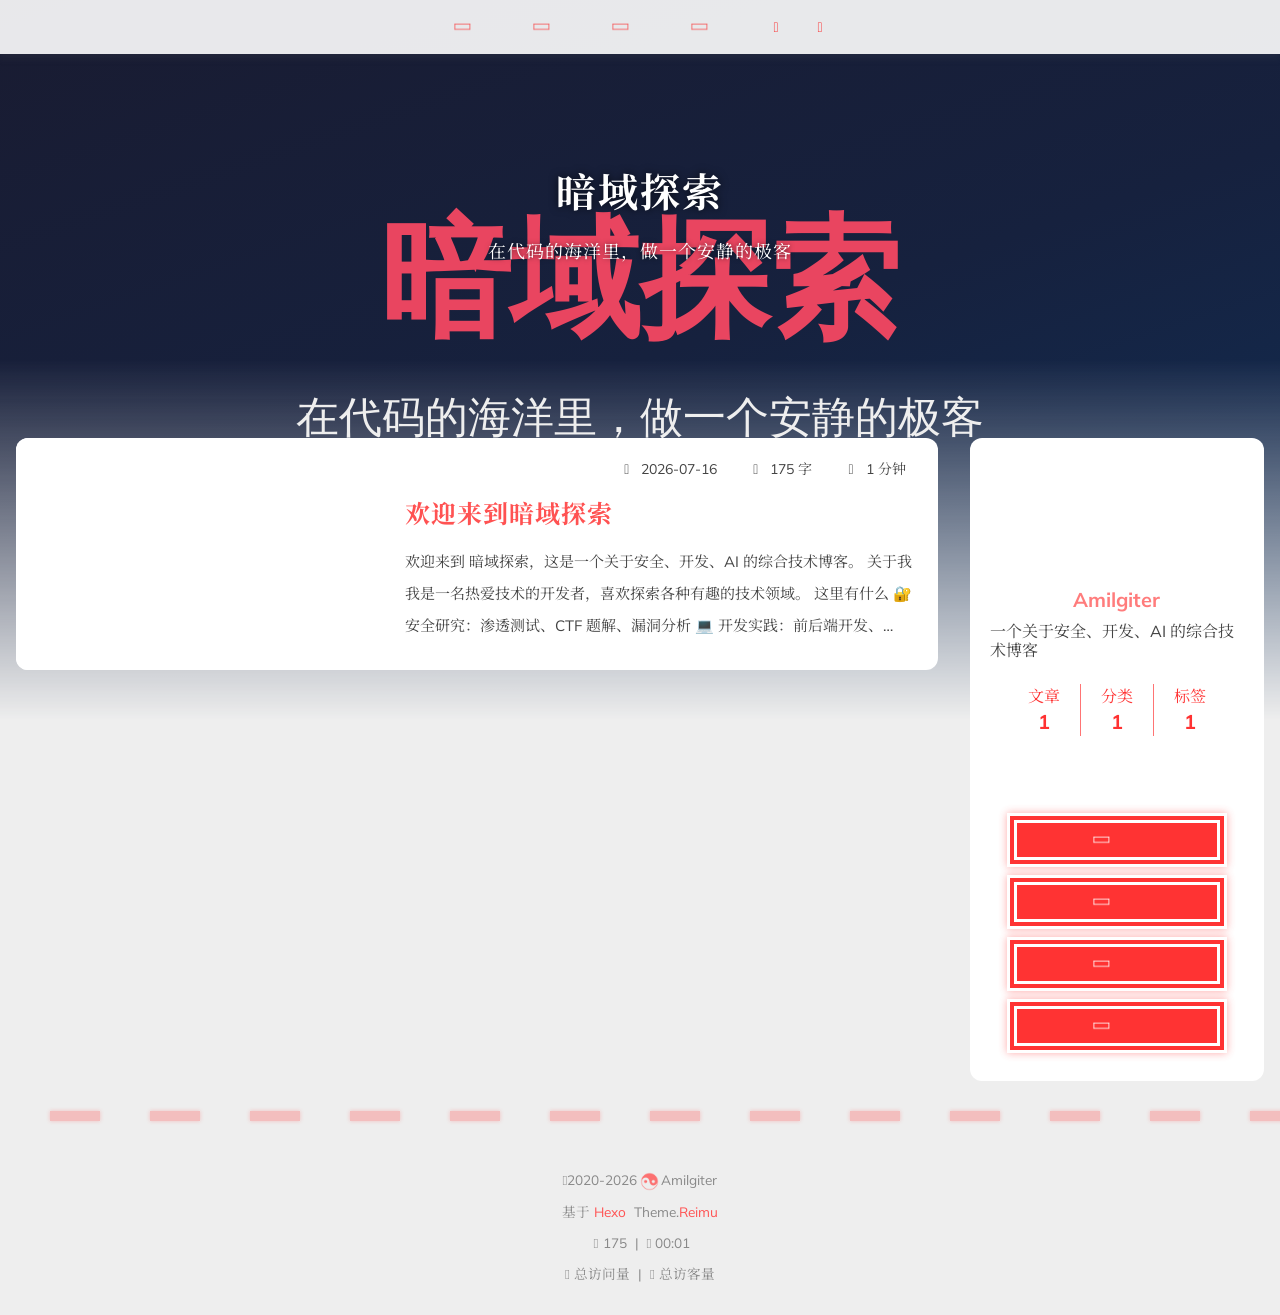
==== index.html @ 8506df56 "Site updated: 2026-07-16 13:42:02" ====
<!DOCTYPE html>
  <html lang="zh-CN"  
      data-theme-mode="auto"
  >
  <head>
  <meta charset="utf-8">
  
  
  
  <script>window.REIMU_CONFIG = {};window.REIMU_CONFIG.icon_font = '4552607_ex15nbittbh';window.REIMU_CONFIG.clipboard_tips = {"success":{"zh-CN":"复制成功 (*^▽^*)"},"fail":{"zh-CN":"复制失败 (ﾟ⊿ﾟ)ﾂ"},"copyright":{"enable":false,"count":50,"license_type":"by-nc-sa"}};window.REIMU_CONFIG.clipboard_tips.copyright.content = '本博客所有文章除特别声明外，均采用 BY-NC-SA 许可协议。转载请注明出处！';window.REIMU_CONFIG.code_block = {"expand":true};window.REIMU_CONFIG.base = 'https://amilgiter.github.io';window.REIMU_CONFIG.relative = '/';</script>
  <title>
    暗域探索
  </title>
  <meta name="viewport" content="width=device-width, initial-scale=1, shrink-to-fit=no">
    <link rel="preconnect" href="https://fonts.gstatic.com" crossorigin><link rel="preload" as="style" href="https://fonts.googleapis.com/css?family=Mulish:400,400italic,700,700italic|Noto Serif SC:400,400italic,700,700italic&display=swap"><link rel="stylesheet" href="https://fonts.googleapis.com/css?family=Mulish:400,400italic,700,700italic|Noto Serif SC:400,400italic,700,700italic&display=swap" media="print" onload="this.media='all'">
    <link rel="preload" href="//at.alicdn.com/t/c/font_4552607_ex15nbittbh.woff2" as="font" type="font/woff2" crossorigin="anonymous">
    
<link rel="stylesheet" href="/css/loader.css">

    <meta name="description" content="一个关于安全、开发、AI 的综合技术博客">
<meta property="og:type" content="website">
<meta property="og:title" content="暗域探索">
<meta property="og:url" content="https://amilgiter.github.io/index.html">
<meta property="og:site_name" content="暗域探索">
<meta property="og:description" content="一个关于安全、开发、AI 的综合技术博客">
<meta property="og:locale" content="zh_CN">
<meta property="og:image" content="https://amilgiter.github.io/images/banner.webp">
<meta property="article:author" content="Amilgiter">
<meta name="twitter:card" content="summary">
<meta name="twitter:image" content="https://amilgiter.github.io/images/banner.webp">
    <link rel="alternate" href="/atom.xml" title="暗域探索" type="application/atom+xml">
    <link rel="shortcut icon" href="/images/favicon.ico">
  
<link rel="stylesheet" href="/css/style.css">

  <link rel="preload" as="style" onload="this.onload=null;this.rel='stylesheet'" href="https://npm.webcache.cn/photoswipe@5.4.4/dist/photoswipe.css" integrity="sha384-IfxC36XL/toUyJ939C73PcgMuRzAZuIzZxE38drsmO5p6jD7ei+Zx/1oA/0l8ysE" crossorigin="anonymous">
    
<script src="https://npm.webcache.cn/pace-js@1.2.4/pace.min.js" integrity="sha384-k6YtvFUEIuEFBdrLKJ3YAUbBki333tj1CSUisai5Cswsg9wcLNaPzsTHDswp4Az8" crossorigin="anonymous"></script>

    
<link rel="stylesheet" href="https://npm.webcache.cn/@reimujs/aos@0.1.2/dist/aos.css" integrity="sha384-GMRP93c6Hkz9JVKGAuRR3nTS7M07RwPgTFenXiosjq2VbVgvdDNcz1g6Mkj8AONa" crossorigin="anonymous">

<meta name="generator" content="Hexo 7.3.0"></head>

  <body>
      <div id='loader'>
    <div class="loading-left-bg loading-bg"></div>
    <div class="loading-right-bg loading-bg"></div>
    <div class="spinner-box">
      <div class="loading-taichi rotate">
          <svg width="150" height="150" viewBox="0 0 1024 1024" class="icon" version="1.1" xmlns="https://www.w3.org/2000/svg" shape-rendering="geometricPrecision">
            <path d="M303.5 432A80 80 0 0 1 291.5 592A80 80 0 0 1 303.5 432z" fill="var(--red-1, #ff5252)" />
            <path d="M512 65A447 447 0 0 1 512 959L512 929A417 417 0 0 0 512 95A417 417 0 0 0 512 929L512 959A447 447 0 0 1 512 65z 
           M512 95A417 417 0 0 1 929 512A208.5 208.5 0 0 1 720.5 720.5L720.5 592A80 80 0 0 0 720.5 432A80 80 0 0 0 720.5 592L720.5 720.5A208.5 208.5 0 0 1 512 512A208.5 208.5 0 0 0 303.5 303.5A208.5 208.5 0 0 0 95 512A417 417 0 0 1 512 95z" fill="var(--red-1, #ff5252)" />
          </svg>
      </div>
      <div class="loading-word">少女祈祷中...</div>
    </div>
  </div>
  <script>
    var time = null;
    var loaderEl = document.getElementById('loader');
    var startLoading = () => {
      time = Date.now();
      loaderEl.classList.remove("loading");
    }
    var hideLoader = () => {
      document.body.style.overflow = 'auto';
      loader.classList.add('loading');
    };

    var endLoading = () => {
      if (!time) {
        hideLoader();
      } else {
        if (Date.now() - time > 500) {
          time = null;
          hideLoader();
        } else {
          setTimeout(endLoading, 500 - (Date.now() - time));
          time = null;
        }
      }
    }
    window.addEventListener('DOMContentLoaded', endLoading);
    loaderEl.addEventListener('click', endLoading);
  </script>
<div id="copy-tooltip"></div>
<div id="heatmap-tooltip"></div>


    <div id="container">
      <div id="wrap">
        <div id="header-nav">
  <nav id="main-nav" aria-label="Primary navigation">
        <a class="main-nav-link-wrap" href="/">
            <div class="main-nav-icon icon rotate">
                &#xe62b;
            </div>
          <span class="main-nav-link"></span>
        </a>
        <a class="main-nav-link-wrap" href="/">
            <div class="main-nav-icon icon rotate">
                &#xe62b;
            </div>
          <span class="main-nav-link"></span>
        </a>
        <a class="main-nav-link-wrap" href="/">
            <div class="main-nav-icon icon rotate">
                &#xe62b;
            </div>
          <span class="main-nav-link"></span>
        </a>
        <a class="main-nav-link-wrap" href="/">
            <div class="main-nav-icon icon rotate">
                &#xe62b;
            </div>
          <span class="main-nav-link"></span>
        </a>
    <a id="main-nav-toggle" class="nav-icon" aria-label="Toggle navigation" role="button"></a>
  </nav>
  <nav id="sub-nav" aria-label="Secondary navigation">
      <a id="nav-rss-link" class="nav-icon" href="/atom.xml" title="RSS 订阅" aria-label="RSS 订阅" target="_blank"></a>
  </nav>
</div>
<header id="header" aria-label="Site header">
      <picture>
      </picture>
        <img  fetchpriority="high" src="/images/banner.svg" alt="">
  <div id="header-outer">
    <div id="header-title">
          <span id="logo">
            <h1 data-aos="slide-up">暗域探索</h1>
          </span>
        <h2 id="subtitle-wrap" data-aos="slide-down">
              <span id="subtitle">在代码的海洋里，做一个安静的极客</span>
        </h2>
    </div>
  </div>
</header>

        <div id="content" aria-label="Page content"  class="sidebar-right" >
          <aside id="sidebar" aria-label="Sidebar">
  <div class="sidebar-wrapper-container ">
  <div class="sidebar-wrapper">
    <div class="sidebar-wrap" data-aos="fade-up">
        <div class="sidebar-author">
  <img data-src="/avatar/avatar.webp" data-sizes="auto" alt="Amilgiter" class="lazyload">
  <div class="sidebar-author-name">Amilgiter</div>
  <div class="sidebar-description">一个关于安全、开发、AI 的综合技术博客</div>
</div>
<div class="sidebar-state">
  <div class="sidebar-state-article">
    <div>文章</div>
    <div class="sidebar-state-number">1</div>
  </div>
  <div class="sidebar-state-category">
    <div>分类</div>
    <div class="sidebar-state-number">1</div>
  </div>
  <div class="sidebar-state-tag">
    <div>标签</div>
    <div class="sidebar-state-number">1</div>
  </div>
</div>
<div class="sidebar-social" >
    <div class="icon-0 sidebar-social-icon">
      <a href=fab fa-github,https://github.com/Amilgiter,GitHub itemprop="url" target="_blank" aria-label="0" rel="noopener nofollow noreferrer"></a>
    </div>
</div>
<div class="sidebar-menu">
      <div class="sidebar-menu-link-wrap">
        <a class="sidebar-menu-link-dummy" href="/" aria-label=""></a>
          <div class="sidebar-menu-icon icon rotate">
              &#xe62b;
          </div>
        <div class="sidebar-menu-link"></div>
      </div>
      <div class="sidebar-menu-link-wrap">
        <a class="sidebar-menu-link-dummy" href="/" aria-label=""></a>
          <div class="sidebar-menu-icon icon rotate">
              &#xe62b;
          </div>
        <div class="sidebar-menu-link"></div>
      </div>
      <div class="sidebar-menu-link-wrap">
        <a class="sidebar-menu-link-dummy" href="/" aria-label=""></a>
          <div class="sidebar-menu-icon icon rotate">
              &#xe62b;
          </div>
        <div class="sidebar-menu-link"></div>
      </div>
      <div class="sidebar-menu-link-wrap">
        <a class="sidebar-menu-link-dummy" href="/" aria-label=""></a>
          <div class="sidebar-menu-icon icon rotate">
              &#xe62b;
          </div>
        <div class="sidebar-menu-link"></div>
      </div>
</div>

    </div>
  </div>
  <div class="sidebar-widget">
  </div>
  </div>
</aside>

          <section id="main" aria-label="Main content">      <div class="post-wrapper">
  <div class="post-wrap left" data-aos="fade-up">
      <a class="post-link" href="/2026/07/16/hello-world/" aria-label="欢迎来到暗域探索" title="欢迎来到暗域探索"></a>
    <div class="post-cover left">
          <img data-src="/images/banner.svg" data-sizes="auto" alt="欢迎来到暗域探索" class="lazyload">
    </div>
    <div class="post-info">
      <div class="post-meta">
        <span><span class="icon-calendar"></span>2026-07-16</span>
        <span><span class="icon-pencil"></span>175 字</span>
        <span><span class="icon-clock"></span>1 分钟</span>
      </div>
      <h2 class="post-title">欢迎来到暗域探索</h2>
      <article class="post-article">
          欢迎来到 暗域探索，这是一个关于安全、开发、AI 的综合技术博客。
关于我我是一名热爱技术的开发者，喜欢探索各种有趣的技术领域。
这里有什么
🔐 安全研究：渗透测试、CTF 题解、漏洞分析
💻 开发实践：前后端开发、DevOps、工具分享
🤖 AI 探索：机器学习、深度学习、AI 应用
📝 学习笔记：各种技术的学习记录和总结

开始探索你可以从 归档 页面浏览所有文章，或者点击导航栏的各个分类查看感兴趣的内容。
感谢你的访问，希望这里的内容对你有所帮助！

      </article>
    </div>
  </div>
</div>

</section>
        </div>
        <footer id="footer" aria-label="Site footer">
  <div style="width: 100%; overflow: hidden">
    <div class="footer-line"></div>
  </div>
  <div id="footer-info">
    <div>
      <span class="icon-copyright"></span>
        2020-2026
        <span class="footer-info-sep rotate"></span>
      Amilgiter
    </div>
      <div>
        基于&nbsp;<a href="https://hexo.io/" rel="noopener nofollow noreferrer" target="_blank">Hexo</a>&nbsp;
        Theme.<a href="https://github.com/D-Sketon/hexo-theme-reimu" rel="noopener nofollow noreferrer" target="_blank">Reimu</a>
      </div>
      <div>
        <span class="icon-brush"></span>
        175
        &nbsp;|&nbsp;
        <span class="icon-coffee"></span>
        00:01
      </div>
      <div>
        <span class="icon-eye"></span>
        <span id="busuanzi_container_site_pv">总访问量&nbsp;<span id="busuanzi_value_site_pv"></span></span>
        &nbsp;|&nbsp;
        <span class="icon-user"></span>
        <span id="busuanzi_container_site_uv">总访客量&nbsp;<span id="busuanzi_value_site_uv"></span></span>
      </div>
  </div>
</footer>

          <div class="sidebar-top">
            <div class="sidebar-top-taichi rotate"></div>
            <div class="arrow-up"></div>
          </div>
        <div id="mask" class="hide"></div>
      </div>
      <nav id="mobile-nav" aria-label="Mobile navigation">
  <div class="sidebar-wrap">
      <div class="sidebar-author">
  <img data-src="/avatar/avatar.webp" data-sizes="auto" alt="Amilgiter" class="lazyload">
  <div class="sidebar-author-name">Amilgiter</div>
  <div class="sidebar-description">一个关于安全、开发、AI 的综合技术博客</div>
</div>
<div class="sidebar-state">
  <div class="sidebar-state-article">
    <div>文章</div>
    <div class="sidebar-state-number">1</div>
  </div>
  <div class="sidebar-state-category">
    <div>分类</div>
    <div class="sidebar-state-number">1</div>
  </div>
  <div class="sidebar-state-tag">
    <div>标签</div>
    <div class="sidebar-state-number">1</div>
  </div>
</div>
<div class="sidebar-social" >
    <div class="icon-0 sidebar-social-icon">
      <a href=fab fa-github,https://github.com/Amilgiter,GitHub itemprop="url" target="_blank" aria-label="0" rel="noopener nofollow noreferrer"></a>
    </div>
</div>
<div class="sidebar-menu">
      <div class="sidebar-menu-link-wrap">
        <a class="sidebar-menu-link-dummy" href="/" aria-label=""></a>
          <div class="sidebar-menu-icon icon rotate">
              &#xe62b;
          </div>
        <div class="sidebar-menu-link"></div>
      </div>
      <div class="sidebar-menu-link-wrap">
        <a class="sidebar-menu-link-dummy" href="/" aria-label=""></a>
          <div class="sidebar-menu-icon icon rotate">
              &#xe62b;
          </div>
        <div class="sidebar-menu-link"></div>
      </div>
      <div class="sidebar-menu-link-wrap">
        <a class="sidebar-menu-link-dummy" href="/" aria-label=""></a>
          <div class="sidebar-menu-icon icon rotate">
              &#xe62b;
          </div>
        <div class="sidebar-menu-link"></div>
      </div>
      <div class="sidebar-menu-link-wrap">
        <a class="sidebar-menu-link-dummy" href="/" aria-label=""></a>
          <div class="sidebar-menu-icon icon rotate">
              &#xe62b;
          </div>
        <div class="sidebar-menu-link"></div>
      </div>
</div>

  </div>
</nav>

    </div>
    
<script src="https://npm.webcache.cn/lazysizes@5.3.2/lazysizes.min.js" integrity="sha384-3gT&#x2F;vsepWkfz&#x2F;ff7PpWNUeMzeWoH3cDhm&#x2F;A8jM7ouoAK0&#x2F;fP&#x2F;9bcHHR5kHq2nf+e" crossorigin="anonymous"></script>


<script src="https://npm.webcache.cn/clipboard@2.0.11/dist/clipboard.min.js" integrity="sha384-J08i8An&#x2F;QeARD9ExYpvphB8BsyOj3Gh2TSh1aLINKO3L0cMSH2dN3E22zFoXEi0Q" crossorigin="anonymous"></script>




<script src="/js/script.js"></script>


  
<script src="/js/aos.js"></script>

  <script>
    var aosInit = () => {
      AOS.init({
        duration: 1000,
        easing: "ease",
        once: true,
        offset: 50,
      });
    };
    if (document.readyState === 'loading') {
      document.addEventListener('DOMContentLoaded', aosInit);
    } else {
      aosInit();
    }
  </script>


<script src="/js/pjax_script.js" data-pjax></script>




  <script>
    var setupFirework = () => {
      if (!false || !window.matchMedia('(max-width: 768px)').matches) {
        window.firework && window.firework(JSON.parse('{"excludeElements":["a","button"],"particles":[{"shape":"circle","move":["emit"],"easing":"easeOutExpo","colors":["var(--red-1)","var(--red-2)","var(--red-3)","var(--red-4)"],"number":20,"duration":[1200,1800],"shapeOptions":{"radius":[16,32],"alpha":[0.3,0.5]}},{"shape":"circle","move":["diffuse"],"easing":"easeOutExpo","colors":["var(--red-0)"],"number":1,"duration":[1200,1800],"shapeOptions":{"radius":20,"alpha":[0.2,0.5],"lineWidth":6}}]}'));
      }
    }
  </script>
  
<script src="https://npm.webcache.cn/mouse-firework@0.2.0/dist/index.umd.js" integrity="sha384-qi9WggRt19tv8Vc7pCHW3ulMNLwrn515zaLEWZjl1px07vz8+pUoWX8n1rgq282T" crossorigin="anonymous" onload="setupFirework()" defer></script>






<div id="lazy-script">
  <div>
  </div>
</div>


  <script>
    console.log(String.raw`%c 
 ______     ______     __     __    __     __  __    
/\  == \   /\  ___\   /\ \   /\ "-./  \   /\ \/\ \   
\ \  __<   \ \  __\   \ \ \  \ \ \-./\ \  \ \ \_\ \  
 \ \_\ \_\  \ \_____\  \ \_\  \ \_\ \ \_\  \ \_____\ 
  \/_/ /_/   \/_____/   \/_/   \/_/  \/_/   \/_____/ 
                                                  
`,'color: #ff5252;')
    console.log('%c Theme.Reimu v' + '1.12.5' + ' %c https://github.com/D-Sketon/hexo-theme-reimu ', 'color: white; background: #ff5252; padding:5px 0;', 'padding:4px;border:1px solid #ff5252;')
  </script>
  


  
<script src="https://npm.webcache.cn/busuanzi@2.3.0/bsz.pure.mini.js" integrity="sha384-0M75wtSkhjIInv4coYlaJU83+OypaRCIq2SukQVQX04eGTCBXJDuWAbJet56id+S" crossorigin="anonymous" async></script>


<script>
  if ('serviceWorker' in navigator) {
    navigator.serviceWorker.getRegistrations().then((registrations) => {
      for (let registration of registrations) {
        registration.unregister();
      }
    });
  }
</script>




  </body>
  </html>
---- css/loader.css ----
[data-theme='dark'] #loader .loading-bg {
  background-color: rgba(37,37,37,0.9);
}
[data-theme='dark'] #loader .spinner-box .loading-word {
  color: var(--red-1, #ff5252);
}
#loader .loading-bg {
  position: fixed;
  z-index: 1000;
  width: 50%;
  height: 100%;
  background-color: rgba(255,255,255,0.9);
  transition: 0.8s;
}
#loader .loading-right-bg {
  right: 0;
}
#loader .spinner-box {
  position: fixed;
  z-index: 1001;
  display: flex;
  justify-content: center;
  align-items: center;
  width: 100%;
  height: 100vh;
  opacity: 1;
  transition: 0.5s;
}
#loader .spinner-box .loading-taichi {
  opacity: 0.8;
}
#loader .spinner-box .rotate {
  animation: rotate-all 2s linear infinite;
}
#loader .spinner-box .loading-word {
  position: absolute;
  color: var(--red-1, #ff5252);
  top: calc(50% + 110px);
  left: 50%;
  transform: translate(-50%, -50%);
  font: 700 1.2rem  'Mulish','Noto Serif SC', '-apple-system','PingFang SC','Microsoft YaHei','sans-serif';
}
#loader.loading .loading-left-bg {
  transform: translate(-100%, 0);
}
#loader.loading .loading-right-bg {
  transform: translate(100%, 0);
}
#loader.loading .spinner-box {
  opacity: 0;
  visibility: hidden;
}
@keyframes rotate-all {
  100% {
    transform: rotate(360deg);
  }
}
---- css/style.css ----
:root {
  --red-0: #ff0000;
  --red-1: #ff5252;
  --red-2: #ff7c7c;
  --red-3: #ffafaf;
  --red-4: #ffd0d0;
  --red-5: #ffecec;
  --red-5-5: #fff3f3;
  --red-6: #fff7f7;
  --grey-9: #888;
  --grey-7: var(--color-default);
  --color-archive-year: #000;
  --color-default: #444;
  --color-border: var(--red-3);
  --color-link: var(--red-1);
  --color-background: #eee;
  --color-code-background: #f8f8f8;
  --color-header-background: rgba(255,255,255,0.9);
  --color-footer-background: #fff;
  --color-mobile-nav-background: #fff;
  --color-wrap: #fff;
  --color-sticky: #fff;
  --color-h2-border: #eee;
  --color-meta-shadow: var(--red-6);
  --color-hover-shadow: rgba(120,120,120,0.15);
  --color-h2-after: var(--red-1);
  --color-red-6-shadow: rgba(255, 78, 78, 0.6);
  --color-red-3-shadow: rgba(255, 78, 78, 0.3);
  --highlight-nav: #f5f5f5;
  --highlight-scrollbar: #d6d6d6;
  --highlight-background: #fdfdfd;
  --highlight-selection: #e9e9e988;
  --highlight-foreground: #24292e;
  --highlight-comment: #7d7d7d;
  --highlight-red: #d73a49;
  --highlight-orange: #e36209;
  --highlight-yellow: #cb911d;
  --highlight-green: #22863a;
  --highlight-aqua: #005cc5;
  --highlight-blue: #032f62;
  --highlight-purple: #6f42c1;
  --highlight-deletion: #b31d28;
  --highlight-deletion-bg: #ffeef0;
  --highlight-addition: #22863a;
  --highlight-addition-bg: #f0fff4;
  --cursor-default: url("../images/cursor/reimu-cursor-default.png"), auto;
  --cursor-pointer: url("../images/cursor/reimu-cursor-pointer.png"), pointer;
  --cursor-text: url("../images/cursor/reimu-cursor-text.png"), text;
  --footer-icon: url("../images/taichi.png");
  --sponsor-icon: url("../images/taichi.png");
  --top-icon: url("../images/taichi.png");
  --shadow-meta: 0 0 5px 2px var(--color-meta-shadow);
  --shadow-meta-hover: 0 0 6px 4px var(--color-meta-shadow);
  --shadow-card: 0 0 10px 2px var(--color-hover-shadow);
  --shadow-card-hover: 0 0 10px 4px var(--color-hover-shadow);
  --shadow-red-6-shadow: 0 0 8px var(--color-red-6-shadow);
}
[data-theme='dark']:root {
  --red-0: var(--red-1);
  --red-4: rgba(255, 208, 208, 0.5);
  --red-5: rgba(255,228,228,0.15);
  --red-5-5: rgba(255,236,236,0.05);
  --red-6: rgba(255, 243, 243, 0.2);
  --color-archive-year: #999;
  --color-default: #999;
  --color-border: var(--red-5);
  --color-background: #21252b;
  --color-code-background: rgba(232,232,232,0.1);
  --color-header-background: #222;
  --color-footer-background: #21252b;
  --color-mobile-nav-background: #21252b;
  --color-wrap: #272b30;
  --color-h2-border: #47474a;
  --color-meta-shadow: rgba(0,0,0,0.2);
  --color-hover-shadow: rgba(0,0,0,0.2);
  --highlight-nav: #222830;
  --highlight-scrollbar: #454d59;
  --highlight-background: #1e2027;
  --highlight-selection: #51515155;
  --highlight-foreground: #c9d1d9;
  --highlight-comment: #8b949e;
  --highlight-red: #ff7b72;
  --highlight-orange: #ffa657;
  --highlight-yellow: #ffcc66;
  --highlight-green: #7ee787;
  --highlight-aqua: #a5d6ff;
  --highlight-blue: #79c0ff;
  --highlight-purple: #d2a8ff;
  --highlight-deletion: #ffa198;
  --highlight-deletion-bg: #490202;
  --highlight-addition: #7ee787;
  --highlight-addition-bg: #04260f;
}
[data-theme='dark']:root img {
  filter: brightness(70%);
}
[data-theme='dark']:root .pswp__img {
  opacity: 1;
  filter: none;
  animation: none;
}
[data-theme='dark']:root img.lazyloaded {
  opacity: 1;
  animation: blur-darken 0.8s ease-in-out forwards;
}
body [data-aos='fade-up'] {
  transform: translate3d(0, 30px, 0);
}
body [data-aos='zoom-in'] {
  transform: scale(0.8);
}
[data-aos^=fade],
[data-aos^=zoom] {
  transition-property: all !important;
}
@keyframes blur {
  0% {
    filter: blur(10px);
  }
  to {
    filter: blur(0);
  }
}
@keyframes blur-darken {
  0% {
    filter: blur(10px) brightness(70%);
  }
  to {
    filter: blur(0) brightness(70%);
  }
}
@keyframes fade-in-blur {
  0% {
    opacity: 0;
    filter: blur(10px);
  }
  100% {
    opacity: 1;
    filter: blur(0);
  }
}
@keyframes rotate-all {
  100% {
    transform: rotate(360deg);
  }
}
@keyframes transform-all {
  100% {
    transform: translateX(-100px);
  }
}
.article-entry h1 {
  font-size: 2.25em;
}
.article-entry h2 {
  font-size: 1.75em;
  position: relative;
}
.article-entry h2:before {
  content: '';
  position: absolute;
  width: 100%;
  border-bottom: 1px solid var(--color-h2-border);
  bottom: -15px;
  box-sizing: unset;
  transition: 1s;
}
.article-entry h2:after {
  content: '';
  position: absolute;
  background: var(--color-h2-after);
  width: 1em;
  height: 7px;
  bottom: -18px;
  left: 0;
  border-radius: 8px;
  box-shadow: var(--shadow-red-6-shadow);
  transition: 0.3s;
}
.article-entry h2:hover:after {
  width: 3em;
}
.article-entry h3 {
  font-size: 1.5em;
}
.article-entry h4 {
  font-size: 1.25em;
}
.article-entry h5 {
  font-size: 1em;
}
.article-entry h6 {
  font-size: 1em;
  color: var(--grey-9);
}
.article-entry hr {
  margin: 12px 0;
  opacity: 0.3;
  height: 4px;
  background-image: linear-gradient(to right, var(--red-0) 50%, transparent 0%);
  background-size: 50px 4px;
  background-repeat: repeat-x;
  border: none;
  filter: drop-shadow(0px 0px 2px var(--red-1));
  transition: opacity 0.3s, color 0.3s;
}
.article-entry hr:hover {
  opacity: 0.5;
}
.article-entry strong {
  font-weight: bold;
}
.article-entry em,
.article-entry cite {
  font-style: italic;
}
.article-entry sup,
.article-entry sub {
  font-size: 0.75em;
  line-height: 0;
  position: relative;
  vertical-align: baseline;
}
.article-entry sup {
  top: -0.5em;
}
.article-entry sub {
  bottom: -0.2em;
}
.article-entry small {
  font-size: 0.85em;
}
.article-entry acronym,
.article-entry abbr {
  text-decoration: none;
  border-bottom: 1px dotted;
}
.article-entry ul,
.article-entry ol,
.article-entry dl {
  margin: 0 20px;
  line-height: 1.67;
}
.article-entry ul ul,
.article-entry ol ul,
.article-entry ul ol,
.article-entry ol ol {
  margin-top: 0;
  margin-bottom: 0;
}
.article-entry ul {
  list-style: disc;
}
.article-entry ol {
  list-style: decimal;
}
.article-entry dt {
  font-weight: bold;
}
@font-face {
  font-family: 'iconfont';
  src: url("//at.alicdn.com/t/c/font_4552607_ex15nbittbh.woff2") format('woff2');
  font-display: swap;
}
.archives-tag-list-link:before {
  font-family: 'iconfont';
  content: '\e622';
}
.archives-category-list-link:before {
  font-family: 'iconfont';
  content: '\e604';
}
.article-date-link:before {
  font-family: 'iconfont';
  content: '\e606';
}
.article-category-link:before {
  font-family: 'iconfont';
  content: '\e604';
}
.article-tag-list-link:before {
  font-family: 'iconfont';
  content: '\e622';
}
.article-comment-link:before {
  font-family: 'iconfont';
  content: '\e608';
}
.icon-copyright:before {
  font-family: 'iconfont';
  content: '\e60a';
}
.icon-brush:before {
  font-family: 'iconfont';
  content: '\e618';
}
.icon-coffee:before {
  font-family: 'iconfont';
  content: '\e607';
}
.icon-eye:before {
  font-family: 'iconfont';
  content: '\e60f';
}
.icon-user:before {
  font-family: 'iconfont';
  content: '\e628';
}
#main-nav-toggle:before {
  font-family: 'iconfont';
  content: '\e62f';
}
#nav-rss-link:before {
  font-family: 'iconfont';
  content: '\e61f';
}
#nav-search-btn:before {
  font-family: 'iconfont';
  content: '\e631';
}
#nav-sun-btn:before {
  font-family: 'iconfont';
  content: '\e621';
}
#nav-moon-btn:before {
  font-family: 'iconfont';
  content: '\e617';
}
#nav-circle-half-stroke-btn:before {
  font-family: 'iconfont';
  content: '\e641';
}
#nav-language-btn:before {
  font-family: 'iconfont';
  content: '\e642';
}
.icon-copy:before {
  font-family: 'iconfont';
  content: '\e60c';
}
.icon-chevron-down:before {
  font-family: 'iconfont';
  content: '\e609';
}
.icon-check:before {
  font-family: 'iconfont';
  content: '\e636';
}
.icon-times:before {
  font-family: 'iconfont';
  content: '\e637';
}
.icon-calendar:before {
  font-family: 'iconfont';
  content: '\e605';
}
.icon-calendar-plus:before {
  font-family: 'iconfont';
  content: '\e648';
}
.icon-pencil:before {
  font-family: 'iconfont';
  content: '\e61b';
}
.icon-clock:before {
  font-family: 'iconfont';
  content: '\e613';
}
.post-sticky:before {
  font-family: 'iconfont';
  content: '\e627';
}
.popup-btn-close:before {
  font-family: 'iconfont';
  content: '\e626';
}
.reimu-search-input-icon:before {
  font-family: 'iconfont';
  content: '\e631';
}
.ais-pagination--item__previous a:before {
  font-family: 'iconfont';
  content: '\e601';
}
.ais-pagination--item__next a:before {
  font-family: 'iconfont';
  content: '\e630';
}
.icon-github:before {
  content: '\e619';
}
.sidebar-toc-btn:before {
  font-family: 'iconfont';
  content: '\e633';
}
.sidebar-common-btn:before {
  font-family: 'iconfont';
  content: '\e632';
}
.sidebar-top .arrow-up:before {
  font-family: 'iconfont';
  content: '\e634';
}
.icon-link:before {
  font-family: 'iconfont';
  content: '\e639';
}
.icon-globe:before {
  font-family: 'iconfont';
  content: '\e638';
}
.icon-creative-commons:before {
  font-family: 'iconfont';
  content: '\e63a';
}
.icon-taichi:before {
  font-family: 'iconfont';
  content: '\e62b';
}
.icon-image:before {
  font-family: 'iconfont';
  content: '\e63f';
}
.icon {
  font-family: 'iconfont';
}
html,
body,
div,
span,
applet,
object,
iframe,
h1,
h2,
h3,
h4,
h5,
h6,
p,
blockquote,
pre,
a,
abbr,
acronym,
address,
big,
cite,
code,
del,
dfn,
em,
img,
ins,
kbd,
q,
s,
samp,
small,
strike,
strong,
sub,
sup,
tt,
var,
dl,
dt,
dd,
ol,
ul,
li,
fieldset,
form,
label,
legend,
table,
caption,
tbody,
tfoot,
thead,
tr,
th,
td {
  margin: 0;
  padding: 0;
  border: 0;
  outline: 0;
  font-weight: inherit;
  font-style: inherit;
  font-family: inherit;
  font-size: 100%;
  vertical-align: baseline;
}
body {
  line-height: 1;
  color: #000;
  background: #fff;
}
ol,
ul {
  list-style: none;
}
table {
  border-collapse: separate;
  border-spacing: 0;
  vertical-align: middle;
}
caption,
th,
td {
  text-align: left;
  font-weight: normal;
  vertical-align: middle;
}
a img {
  border: none;
}
h1,
h2,
h3,
h4,
h5,
h6 {
  font-weight: 700;
}
input,
button {
  margin: 0;
  padding: 0;
}
input::-moz-focus-inner,
button::-moz-focus-inner {
  border: 0;
  padding: 0;
}
html,
body,
#container {
  height: 100%;
  scroll-behavior: smooth;
  cursor: var(--cursor-default);
}
body {
  width: 100%;
  background: var(--color-background);
  -webkit-text-size-adjust: 100%;
  -webkit-font-smoothing: antialiased;
  text-size-adjust: 100%;
  font-family: 'Mulish','Noto Serif SC', '-apple-system','PingFang SC','Microsoft YaHei','sans-serif';
  transition: background 1s;
  text-autospace: normal;
  color: var(--color-default);
}
body ::selection {
  background: var(--red-1);
  color: #fff;
}
a,
button {
  cursor: var(--cursor-pointer) !important;
}
.site-search input {
  cursor: var(--cursor-text) !important;
}
#main span:not(button span),
#main p:not(button p),
#main code,
#main kbd,
#main input,
#main textarea {
  cursor: var(--cursor-text) !important;
}
#main nav span {
  cursor: var(--cursor-default) !important;
}
#container {
  position: relative;
}
.mobile-nav-on {
  overflow: hidden !important;
}
#wrap {
  position: absolute;
  z-index: 1;
  top: 0;
  left: 0;
  height: 100%;
  width: 100%;
  transition: 1s;
  background: var(--color-background);
}
#main {
  flex: 1;
  padding: 0 20px;
  max-width: 100%;
  box-sizing: border-box;
}
@media screen and (max-width: 959px) {
  #main {
    min-width: 100%;
  }
}
@media screen and (max-width: 767px) {
  #main {
    padding: 0 16px;
  }
}
#content {
  position: relative;
  display: flex;
  padding-top: 8px;
  align-items: stretch;
  max-width: 1350px;
  margin: 0 auto;
  overflow: visible;
}
@media screen and (min-width: 960px) {
  .sidebar-left #main,
  .sidebar-right #main {
    padding: 0;
    width: 73%;
    max-width: calc(100% - 268px - 64px);
    margin: 0 16px;
  }
}
#content.sidebar-right {
  flex-direction: row-reverse;
}
#mask {
  z-index: 1000;
  position: fixed;
  top: 0;
  left: 0;
  width: 100%;
  height: 100%;
  background: rgba(0,0,0,0.3);
  backdrop-filter: blur(3px);
  -webkit-backdrop-filter: blur(3px);
  opacity: 1;
  transition: 0.3s;
}
#mask.hide {
  opacity: 0;
  visibility: hidden;
}
#header {
  min-height: 400px;
  height: 35vh;
  position: relative;
}
#header img {
  position: absolute;
  top: 0;
  left: 0;
  width: 100%;
  height: 180%;
  z-index: -2;
  user-select: none;
  display: block;
  object-fit: cover;
  transition: 0.3s;
  -webkit-mask: linear-gradient(to top, transparent, #fff 50%);
  mask: linear-gradient(to top, transparent, #fff 50%);
}
@media screen and (max-width: 959px) {
  #header img {
    height: 120%;
  }
}
@media screen and (max-width: 767px) {
  #header img {
    height: 100%;
  }
}
#header-outer {
  height: 100%;
  position: relative;
  max-width: 100%;
}
[data-theme='dark'] #header-nav:hover {
  background: var(--color-header-background);
}
#header-nav {
  position: fixed;
  top: 0;
  left: 0;
  right: 0;
  display: flex;
  justify-content: center;
  background: var(--color-header-background);
  box-shadow: var(--shadow-card);
  transition: background 1s, top 0.3s;
  z-index: 200;
}
#header-nav:hover {
  background: rgba(255,255,255,0.95);
}
#header-nav.header-nav-hidden {
  top: -80px;
}
#header-title {
  font-weight: 700;
  text-align: center;
  position: absolute;
  top: 50%;
  margin: -20px 2.5% 0;
  width: 95%;
  opacity: 0;
  filter: blur(8px);
  will-change: transform, opacity, filter;
  animation: fade-in-blur 800ms ease-out 200ms forwards;
}
#logo,
#subtitle {
  text-decoration: none;
  color: #fff;
}
#logo {
  font-size: 40px;
  font-weight: 700;
  letter-spacing: 2px;
  display: inline-block;
  transform: translateY(-20%);
  text-shadow: 0 0 0.5rem rgba(0,0,0,0.7);
}
@media screen and (max-width: 959px) {
  #logo {
    font-size: 36px;
  }
}
@media screen and (min-width: 480px) and (max-width: 767px) {
  #logo {
    font-size: 30px;
  }
}
@media screen and (max-width: 479px) {
  #logo {
    font-size: 30px;
  }
}
#subtitle {
  font-size: 18px;
  font-weight: 400;
  letter-spacing: 1px;
  text-shadow: 0 0 5px rgba(0,0,0,0.7);
  width: 70%;
  margin: 0 auto;
  display: block;
  line-height: 1.5;
}
@media screen and (max-width: 959px) {
  #subtitle {
    font-size: 16px;
  }
}
@media screen and (min-width: 480px) and (max-width: 767px) {
  #subtitle {
    font-size: 14px;
  }
}
@media screen and (max-width: 479px) {
  #subtitle {
    font-size: 13px;
  }
}
#subtitle-wrap {
  margin-top: 18px;
}
#main-nav {
  display: flex;
  align-items: center;
}
.nav-icon,
.main-nav-link-wrap,
.main-nav-link,
.main-nav-icon {
  color: var(--red-0);
  opacity: 0.8;
  text-decoration: none;
  transition: 0.2s;
  padding: 20px 15px;
}
.nav-icon {
  text-align: center;
  font-size: 14px;
  width: 14px;
  height: 14px;
  will-change: transform;
}
.nav-icon:hover {
  opacity: 1;
  transform: scale(1.1);
}
[data-theme='dark'] .main-nav-link,
[data-theme='dark'] .nav-icon,
[data-theme='dark'] .main-nav-link-wrap {
  color: var(--red-2);
}
.main-nav-link-wrap {
  padding: 0 15px;
  display: flex;
  transition: 0.3s;
}
.main-nav-link-wrap:hover {
  opacity: 1;
}
@media screen and (max-width: 959px) {
  .main-nav-link-wrap {
    padding: 0 10px;
  }
}
@media screen and (max-width: 767px) {
  .main-nav-link-wrap {
    display: none;
  }
}
.main-nav-link-wrap:hover .main-nav-icon:before {
  transform: rotate(90deg) scale(1.1);
}
.main-nav-link-wrap:hover .main-nav-icon {
  transform: scale(1.1);
}
.main-nav-link-wrap:hover .main-nav-icon.rotate {
  transform: rotate(90deg) scale(1.1);
}
.main-nav-link {
  letter-spacing: 1px;
  font-weight: 700;
  opacity: 0.7;
}
.main-nav-icon {
  cursor: var(--cursor-pointer) !important;
  padding: 15px 5px;
  display: flex;
  align-items: center;
  font-size: 24px;
  font-weight: 400;
  transition: transform 0.3s, color 0.3s;
  will-change: transform;
}
.main-nav-icon.rotate {
  transform: rotate(90deg);
}
.main-nav-icon:before {
  font-size: 24px;
  font-weight: 400;
  transform: rotate(90deg);
  transition: transform 0.3s, color 0.3s;
  will-change: transform;
}
#main-nav-toggle {
  display: none;
}
@media screen and (max-width: 767px) {
  #main-nav-toggle {
    display: block;
  }
}
#sub-nav,
#i18n-nav {
  display: flex;
  align-items: center;
}
#nav-sun-btn:before,
#nav-moon-btn:before,
#nav-circle-half-stroke-btn:before {
  font-weight: 700;
}
#i18n-nav {
  margin-left: 8px;
}
.custom-dropdown {
  position: relative;
}
.select-selected {
  padding: 14px;
  color: var(--red-2);
  cursor: var(--cursor-pointer) !important;
  font-size: 14px;
  display: flex;
  align-items: center;
  justify-content: space-between;
}
.select-items {
  position: absolute;
  top: 100%;
  left: 0;
  right: 0;
  border-radius: 8px;
  background-color: var(--color-wrap);
  margin-top: 4px;
  interpolate-size: allow-keywords;
  height: 0;
  overflow: hidden;
  transition: height 0.3s ease, opacity 0.3s ease, transform 0.3s ease;
  opacity: 0;
  transform: translateY(-10px);
  pointer-events: none;
  z-index: 1;
  font-size: 14px;
  box-shadow: var(--shadow-card);
}
.select-items li {
  list-style: none;
  padding: 10px;
  cursor: var(--cursor-pointer) !important;
  color: var(--red-2);
  transition: 1s;
}
.select-items li:hover {
  color: #fff;
  background: var(--red-1);
}
.select-items.show {
  height: auto;
  opacity: 1;
  transform: translateY(0);
  pointer-events: auto;
}
.select-items li.selected {
  background: var(--red-1);
  color: #fff;
}
.hr-line {
  margin: 12px 36px;
  opacity: 0.3;
  height: 4px;
  background-image: linear-gradient(to right, var(--red-0) 50%, transparent 0%);
  background-size: 50px 4px;
  background-repeat: repeat-x;
  filter: drop-shadow(0px 0px 2px var(--red-1));
  transition: opacity 0.3s, color 0.3s;
}
.hr-line:hover {
  opacity: 0.5;
}
@media screen and (max-width: 767px) {
  .hr-line {
    margin: 12px 16px;
  }
}
.article-inner {
  background: var(--color-wrap);
  border-radius: 12px;
  display: flow-root;
  transition: 0.3s;
}
.article-meta {
  display: flex;
  flex-direction: column;
  padding: 20px 36px 0;
}
@media screen and (max-width: 767px) {
  .article-meta {
    padding: 20px 16px 0;
  }
}
.article-summary {
  margin: 0 0 20px 0 !important;
}
.article-date {
  display: flex;
}
.article-date-link {
  font-size: 14px;
  color: var(--red-1);
  background: var(--red-5);
  border-radius: 8px;
  padding: 10px 20px;
  margin: 0 12px 16px 0;
  box-shadow: var(--shadow-meta);
  transition: 0.3s;
}
.article-date-link:before {
  margin-right: 8px;
}
.article-entry {
  overflow: hidden;
  color: var(--color-default);
  padding: 0 36px;
}
.article-entry:before,
.article-entry:after {
  content: "";
  display: table;
}
.article-entry:after {
  clear: both;
}
@media screen and (max-width: 767px) {
  .article-entry {
    padding: 0 16px;
  }
}
.article-entry p,
.article-entry table {
  line-height: 1.67;
  margin: 16px 0;
}
.article-entry .paragraph-anchor {
  opacity: 0;
  text-decoration: none !important;
  transition: 0.3s;
}
.article-entry p:hover > .paragraph-anchor,
.article-entry li:hover > .paragraph-anchor,
.article-entry dd:hover > .paragraph-anchor,
.article-entry dt:hover > .paragraph-anchor,
.article-entry td:hover > .paragraph-anchor,
.article-entry th:hover > .paragraph-anchor,
.article-entry blockquote:hover > .paragraph-anchor,
.article-entry details:hover > .paragraph-anchor,
.article-entry figure:hover > .paragraph-anchor,
.article-entry figcaption:hover > .paragraph-anchor {
  opacity: 0.4;
}
.article-entry h1,
.article-entry h2,
.article-entry h3,
.article-entry h4,
.article-entry h5,
.article-entry h6 {
  font-weight: bold;
  line-height: 1.2em;
  margin: 1.2em 0 0.75em;
  word-wrap: break-word;
}
.article-entry h1 a:first-of-type,
.article-entry h2 a:first-of-type,
.article-entry h3 a:first-of-type,
.article-entry h4 a:first-of-type,
.article-entry h5 a:first-of-type,
.article-entry h6 a:first-of-type {
  font-family: 'iconfont';
  opacity: 0.5;
  margin-right: 4px;
  transition: 0.3s;
}
.article-entry h1 a:first-of-type:hover,
.article-entry h2 a:first-of-type:hover,
.article-entry h3 a:first-of-type:hover,
.article-entry h4 a:first-of-type:hover,
.article-entry h5 a:first-of-type:hover,
.article-entry h6 a:first-of-type:hover {
  opacity: 0.8;
  text-decoration: none !important;
}
.article-entry h2 {
  margin-bottom: 40px;
}
.article-entry a {
  color: var(--color-link);
  text-decoration: none;
  word-break: break-word;
}
.article-entry a:hover {
  text-decoration: underline;
}
.article-entry a:not(:has(code),
.article-entry h1 a,
.article-entry h2 a,
.article-entry h3 a,
.article-entry h4 a,
.article-entry h5 a,
.article-entry h6 a,
.article-entry .post-link-card a,
.article-entry .friend-item-wrap a,
.article-entry a.article-gallery-item,
.article-entry .nav-tabs a)::after {
  font-family: 'iconfont';
  content: '\e639';
  font-size: 0.5em;
  margin: 0 0.5em;
  vertical-align: middle;
  font-style: normal;
}
.article-entry a:not(h1 a,
.article-entry h2 a,
.article-entry h3 a,
.article-entry h4 a,
.article-entry h5 a,
.article-entry h6 a) code::after {
  font-family: 'iconfont';
  content: '\e639';
  font-size: 0.5em;
  margin: 0 0.5em;
  vertical-align: middle;
  font-style: normal;
}
.article-entry li {
  margin: 4px 0;
}
.article-entry li:hover::marker {
  transition: color 0.2s;
  color: var(--red-1);
}
.article-entry img {
  opacity: 0;
  transition: 0.3s;
}
.article-entry img,
.article-entry video {
  max-width: 100%;
  height: auto;
  display: block;
  margin: auto;
  border-radius: 12px;
}
.article-entry img.lazyloaded {
  opacity: 1;
  animation: blur 0.8s ease-in-out forwards;
}
.article-entry iframe {
  border: none;
  border-radius: 12px;
}
.article-entry table {
  width: 100%;
  border-collapse: collapse;
  border-spacing: 0;
}
.article-entry div.table-wrapper {
  overflow-x: auto;
  width: 100%;
}
.article-entry div.table-wrapper table {
  width: max-content;
  min-width: 100%;
}
.article-entry div.table-wrapper::-webkit-scrollbar {
  width: 8px;
  height: 8px;
}
.article-entry th {
  font-weight: bold;
  border-bottom: 3px solid var(--color-border);
  padding-bottom: 8px;
}
.article-entry td {
  border-bottom: 1px solid var(--color-border);
  padding: 8px 0;
}
.article-entry blockquote {
  background: var(--red-5-5);
  border-left: 6px var(--red-4) solid;
  margin: 28px 0;
  border-radius: 12px;
  transition: 0.3s;
  display: flow-root;
  padding: 0 12px;
  box-shadow: var(--shadow-meta);
}
.article-entry blockquote:hover {
  box-shadow: var(--shadow-meta-hover);
}
.article-entry blockquote footer {
  font-size: 14px;
  margin: 24px 0;
}
.article-entry blockquote footer cite:before {
  content: '—';
  padding: 0 8px;
}
.article-entry details {
  padding: 16px 12px;
  border-radius: 12px;
  background-color: var(--red-5-5);
  box-shadow: var(--shadow-meta);
  transition: 0.3s;
}
.article-entry details:hover {
  box-shadow: var(--shadow-meta-hover);
}
.article-entry summary {
  font-size: 1.1em;
  font-weight: bold;
  cursor: var(--cursor-pointer) !important;
  padding: 8px;
  border: none;
  border-radius: 8px;
  transition: 0.3s;
}
.article-entry summary:hover {
  background-color: var(--red-5);
}
.article-entry details[open] summary {
  background-color: var(--red-5);
}
.article-entry details[open] summary:hover {
  background-color: var(--red-5);
}
.article-entry details .detail-content {
  margin: 20px 0 0;
  padding: 12px;
  background-color: var(--color-footer-background);
  border-radius: 8px;
  transition: 0.3s;
}
.article-entry .pullquote {
  text-align: left;
  width: 50%;
  box-sizing: border-box;
  margin: 0;
}
.article-entry .pullquote.left {
  margin-left: 8px;
  margin-right: 16px;
}
.article-entry .pullquote.right {
  margin-right: 8px;
  margin-left: 16px;
}
.article-entry .video-container {
  position: relative;
  padding-top: 56.25%;
  height: 0;
  overflow: hidden;
}
.article-entry .video-container iframe,
.article-entry .video-container object,
.article-entry .video-container embed {
  position: absolute;
  top: 0;
  left: 0;
  width: 100%;
  height: 100%;
  margin-top: 0;
}
.article-entry p,
.article-entry ul,
.article-entry dl {
  word-wrap: break-word;
}
.article-more-link a {
  display: inline-block;
  line-height: 1;
  padding: 10px 20px;
  border-radius: 8px;
  background: var(--red-5);
  color: var(--red-1);
  text-decoration: none;
  box-shadow: var(--shadow-meta);
  transition: 0.3s;
}
.article-more-link a:after {
  margin-right: 0 !important;
}
.article-more-link a:hover {
  background: var(--color-link);
  color: #fff;
  text-decoration: none;
}
.article-footer {
  font-size: 14px;
  margin: 0 36px 20px;
}
.article-footer:before,
.article-footer:after {
  content: "";
  display: table;
}
.article-footer:after {
  clear: both;
}
@media screen and (max-width: 767px) {
  .article-footer {
    margin: 0 16px 20px;
  }
}
.article-footer:hover:before {
  opacity: 0.5;
}
.article-footer:before {
  content: '';
  display: block;
  margin-top: 12px;
  opacity: 0.3;
  height: 4px;
  background-image: linear-gradient(to right, var(--red-0) 50%, transparent 0%);
  background-size: 50px 4px;
  background-repeat: repeat-x;
  filter: drop-shadow(0px 0px 2px var(--red-1));
  transition: 0.3s;
}
.article-footer a {
  text-decoration: none;
}
.article-category-link,
.article-tag-list-link,
.article-comment-link,
.article-visitor-link {
  color: var(--red-1);
  margin-top: 20px;
}
.article-category-link,
.article-tag-list-item {
  float: left;
  text-decoration: none;
  text-transform: uppercase;
  background: var(--red-5);
  border-radius: 8px;
  padding: 8px 16px;
  margin-top: 20px;
  margin-right: 12px;
  box-shadow: var(--shadow-meta);
}
.article-category-link:before,
.article-tag-list-link:before {
  margin-right: 8px;
}
.article-comment-link {
  float: right;
  background: var(--red-5);
  margin-left: 12px;
  border-radius: 8px;
  padding: 8px 16px;
}
.article-comment-link:before {
  margin-right: 8px;
}
.article-visitor-link {
  float: right;
  font-size: 14px;
  background: var(--red-5);
  margin-left: 12px;
  border-radius: 8px;
  padding: 8px 16px;
}
#article-nav {
  margin-top: 12px;
  display: flex;
  flex-direction: column;
  border-radius: 12px;
  overflow: hidden;
}
@media screen and (min-width: 768px) {
  #article-nav {
    flex-direction: row;
  }
}
.article-nav-link-wrap {
  color: #fff;
  position: relative;
  flex: 1;
  display: flex;
  flex-direction: column;
  justify-content: center;
  padding: 0 20px;
  opacity: 0.9;
  transition: opacity 0.3s;
  height: 150px;
  min-height: 150px;
  flex-shrink: 0;
}
.article-nav-link-wrap a,
.article-nav-link-wrap img {
  position: absolute;
  top: 0;
  left: 0;
  width: 100%;
  height: 100%;
  filter: brightness(70%);
}
.article-nav-link-wrap img {
  display: block;
  opacity: 0;
  object-fit: cover;
  z-index: -1;
}
.article-nav-link-wrap img.lazyloaded {
  opacity: 1;
}
.article-nav-link-wrap:hover {
  opacity: 1;
}
.article-nav-link-wrap.right {
  align-items: flex-end;
}
.article-nav-caption {
  text-transform: uppercase;
  letter-spacing: 2px;
  font-weight: bold;
  text-shadow: 0 0 0.5rem rgba(0,0,0,0.7);
}
.article-nav-title {
  font-size: 20px;
  line-height: 1.2;
  margin-top: 16px;
  text-shadow: 0 0 0.5rem rgba(0,0,0,0.7);
  -webkit-line-clamp: 3;
  line-clamp: 3;
  display: -webkit-box;
  -webkit-box-orient: vertical;
  overflow: hidden;
}
.article-gallery {
  position: relative;
}
.article-gallery-photos {
  position: relative;
  overflow: hidden;
}
.article-gallery-img {
  display: none;
  max-width: 100%;
}
.article-gallery-img:first-child {
  display: block;
}
.article-gallery-img.loaded {
  position: absolute;
  display: block;
}
.article-gallery-img img {
  display: block;
  max-width: 100%;
  margin: 0 auto;
}
.post-link {
  position: absolute;
  top: 0;
  left: 0;
  width: 100%;
  height: 100%;
}
.post-wrap {
  width: 100%;
  height: 232px;
  margin-bottom: 32px;
  position: relative;
  border-radius: 12px;
  background: var(--color-wrap);
  display: flex;
  transition: 0.3s;
}
@media screen and (max-width: 767px) {
  .post-wrap {
    flex-direction: column !important;
    height: 400px;
    margin-bottom: 20px;
  }
}
.post-wrap.right {
  flex-direction: row-reverse;
}
[data-theme='dark'] .post-wrap.left,
[data-theme='dark'] .post-wrap.right {
  box-shadow: var(--shadow-card);
}
.post-wrapper {
  border-radius: 12px;
  transition: 0.3s;
}
.post-wrapper .aos-animate {
  transition-property: initial !important;
}
@media screen and (min-width: 768px) {
  .post-wrapper .aos-animate:hover {
    box-shadow: var(--shadow-card-hover);
  }
}
.post-wrapper img {
  will-change: transform;
}
@media screen and (min-width: 768px) {
  .post-wrapper:hover {
    transform: scale(1.01);
  }
  .post-wrapper:hover img {
    transform: scale(1.05);
  }
}
.post-info {
  height: 100%;
  width: 100%;
  padding: 20px;
  overflow: hidden;
  box-sizing: border-box;
}
.post-meta {
  display: flex;
  justify-content: flex-end;
  margin: 4px 0;
}
.post-meta span {
  font-size: 14px;
  color: var(--grey-7);
  margin: 0 12px;
  white-space: nowrap;
  text-overflow: ellipsis;
  overflow: hidden;
}
@media screen and (max-width: 767px) {
  .post-meta span {
    margin: 0 8px;
  }
}
.post-article {
  display: -webkit-box;
  -webkit-box-orient: vertical;
  -webkit-line-clamp: 3;
  line-clamp: 3;
  overflow: hidden;
  line-height: 32px;
  font-size: 15px;
  color: var(--grey-7);
}
.post-article a {
  color: var(--color-link);
}
.post-cover {
  width: 40%;
  position: relative;
  overflow: hidden;
  min-height: 95px;
  background-color: var(--color-wrap);
  flex-shrink: 0;
  pointer-events: none;
}
@media screen and (max-width: 767px) {
  .post-cover {
    width: 100%;
    height: 45%;
  }
}
.post-cover img {
  display: block;
  opacity: 0;
  transition: 0.2s;
  position: absolute;
  left: 0;
  top: 0;
  object-fit: cover;
  width: 100%;
  height: 100%;
}
.post-cover img.lazyloaded {
  opacity: 1;
  animation: blur 0.8s forwards;
}
@media screen and (min-width: 768px) {
  .post-cover.left {
    border-radius: 12px 0 0 12px;
    -webkit-clip-path: polygon(0 0, 92% 0%, 100% 100%, 0% 100%);
    clip-path: polygon(0 0, 92% 0%, 100% 100%, 0% 100%);
  }
}
@media screen and (max-width: 767px) {
  .post-cover.left {
    border-radius: 12px 12px 0 0;
  }
}
@media screen and (min-width: 768px) {
  .post-cover.right {
    border-radius: 0 12px 12px 0;
    -webkit-clip-path: polygon(0 0, 100% 0%, 100% 100%, 8% 100%);
    clip-path: polygon(0 0, 100% 0%, 100% 100%, 8% 100%);
  }
}
@media screen and (max-width: 767px) {
  .post-cover.right {
    border-radius: 12px 12px 0 0;
  }
}
.post-title {
  padding: 20px 0;
  color: var(--color-link);
  font-size: 25px;
  letter-spacing: 1px;
  white-space: nowrap;
  overflow: hidden;
  text-overflow: ellipsis;
  transition: color 0.3s;
}
.post-sticky {
  position: absolute;
  display: flex;
  justify-content: center;
  align-items: center;
  top: 0;
  left: 0;
  width: 70px;
  height: 35px;
  background: var(--color-sticky);
  color: var(--red-1);
  font-weight: bold;
  font-size: 15px;
  z-index: 1;
  transition: 0.3s;
  border-top-left-radius: 12px;
  border-bottom-right-radius: 12px;
}
.post-sticky:before {
  margin-right: 6px;
}
#comments {
  background: var(--color-wrap);
  padding: 20px 36px;
  border-radius: 12px;
  margin: 12px 0;
}
@media screen and (max-width: 767px) {
  #comments {
    padding: 20px 16px;
  }
}
#comments a {
  color: var(--color-link);
}
#comments .comment-header {
  display: flex;
  flex-direction: column;
  width: 100%;
}
#comments .comment-header .comment-title {
  margin: 0 0 12px;
  width: 100%;
  text-align: center;
  color: var(--color-default);
}
#comments .comment-header .comment-selector {
  width: 100%;
  display: flex;
  justify-content: flex-end;
  margin-bottom: 16px;
}
#comments .comment-header .comment-selector-wrap {
  display: flex;
  overflow: hidden;
  border-radius: 8px;
}
#comments .comment-header .comment-selector-wrap .selector-item {
  font-size: 14px;
  color: #555;
  background-color: #c9ccd0;
  transition: 0.3s;
  padding: 4px;
  cursor: var(--cursor-pointer) !important;
  font-weight: bold;
}
#comments .comment-header .comment-selector-wrap .selector-item span {
  cursor: var(--cursor-pointer) !important;
}
[data-theme='dark'] #comments .comment-header .comment-selector-wrap .selector-item {
  color: #ccc;
  background-color: #555;
}
#comments .comment-header .comment-selector-wrap .selector-item:hover {
  background-color: var(--red-4);
}
#comments .comment-header .comment-selector-wrap .selector-item.active {
  color: #fff;
  background-color: var(--red-1);
}
.archives-outer-wrap {
  background: var(--color-wrap);
  border-radius: 12px;
  padding: 16px 0;
}
.archives-wrap {
  padding: 20px 36px;
}
.archives-wrap:hover .archive-year-wrap:after {
  width: 3em;
}
@media screen and (max-width: 767px) {
  .archives-wrap {
    padding: 20px 16px;
  }
}
.archive-year-wrap {
  margin-bottom: 32px;
  position: relative;
}
.archive-year-wrap:before {
  content: '';
  width: 100%;
  border-bottom: 1px solid var(--color-h2-border);
  position: absolute;
  bottom: -15px;
  transition: 1s;
}
.archive-year-wrap:after {
  content: '';
  position: absolute;
  background: var(--color-h2-after);
  width: 1em;
  height: 7px;
  bottom: -18px;
  left: 0;
  border-radius: 8px;
  box-shadow: var(--shadow-red-6-shadow);
  transition: 0.3s;
}
.archive-year {
  text-decoration: none;
  color: var(--color-archive-year);
  font-weight: bold;
  font-size: 24px;
}
.archive-article {
  padding: 16px 0 16px 24px;
  display: flex;
  align-items: center;
}
.archive-article:before {
  content: '';
  display: inline-block;
  vertical-align: middle;
  width: 6px;
  height: 15px;
  background: var(--color-h2-after);
  margin: 1px 12px 0 -24px;
  box-shadow: var(--shadow-red-6-shadow);
  opacity: 0.5;
  transition: 0.2s;
  flex-shrink: 0;
}
.archive-article:hover:before {
  width: 6px;
  height: 6px;
  border-radius: 50%;
  opacity: 1;
}
.archive-article:hover .archive-article-title {
  opacity: 1;
}
.archive-article-date {
  flex-shrink: 0;
}
.archive-article-date a {
  text-decoration: none;
}
.dt-published {
  color: var(--grey-9);
  margin-left: 6px;
}
.archive-article-title {
  display: inline-block;
  text-decoration: none;
  font-weight: bold;
  color: var(--red-0);
  transition: 0.3s;
  opacity: 0.7;
  margin-left: 16px;
}
#page-nav {
  margin: 36px auto;
  background: var(--color-wrap);
  border-radius: 12px;
  text-align: center;
  color: var(--grey-9);
  overflow: hidden;
  transition: 1s;
}
#page-nav:hover {
  box-shadow: var(--shadow-card);
}
#page-nav a,
#page-nav span {
  padding: 10px 16px;
}
#page-nav a {
  color: var(--grey-9);
  text-decoration: none;
  transition: 0.2s;
}
#page-nav a:hover {
  background: var(--red-2);
  box-shadow: var(--shadow-red-6-shadow);
  color: #fff;
}
#page-nav .prev {
  float: left;
  padding: 16px;
}
#page-nav .next {
  float: right;
  padding: 16px;
}
#page-nav .page-number {
  display: inline-block;
  border-radius: 8px;
  margin: 6px;
}
@media screen and (max-width: 479px) {
  #page-nav .page-number {
    display: none;
  }
}
#page-nav .current {
  background: var(--red-1);
  color: #fff;
  font-weight: bold;
  box-shadow: var(--shadow-red-6-shadow);
}
@media screen and (max-width: 479px) {
  #page-nav .current {
    display: inline-block;
  }
}
#page-nav .space {
  display: inline-block;
  margin: 6px;
  color: var(--color-border);
}
@media screen and (max-width: 479px) {
  #page-nav .space {
    display: none;
  }
}
.tag-wrap,
.category-wrap {
  display: flex;
  flex-wrap: wrap;
  padding: 10px 36px;
}
.tag-wrap a,
.category-wrap a {
  text-decoration: none;
}
@media screen and (max-width: 767px) {
  .tag-wrap,
  .category-wrap {
    padding: 10px 16px;
  }
}
.archives-tag-list-item,
.archives-category-list-item {
  display: flex;
  text-transform: uppercase;
  background: var(--red-5);
  border-radius: 8px;
  padding: 8px 16px;
  margin: 6px;
  box-shadow: var(--shadow-meta);
}
.archives-tag-list-link,
.archives-category-list-link {
  color: var(--red-1);
  font-size: 12px;
}
.archives-tag-list-link:before,
.archives-category-list-link:before {
  margin-right: 8px;
}
.archives-category-list-item {
  background: var(--red-5-5);
  padding: 10px 20px;
}
.archives-category-list-link {
  font-size: 14px;
}
.archives-category-list-link:before {
  font-weight: 700;
}
#footer {
  background-color: linear-gradient(to top, var(--color-footer-background) 50%, transparent);
  padding: 40px 0 20px;
  color: var(--grey-9);
  transition: 1s;
}
#footer:hover .footer-line {
  opacity: 0.5;
}
#footer a {
  color: var(--color-link);
  text-decoration: none;
}
#footer a:hover {
  text-decoration: underline;
}
#footer .footer-beian a {
  color: var(--grey-9);
}
.footer-line {
  margin: 20px 0 40px;
  opacity: 0.3;
  width: 200%;
  height: 10px;
  background: linear-gradient(to left, var(--red-1) 50%, transparent 0%) repeat-x 0 0/100px 10px;
  transition: opacity 0.3s;
  animation: transform-all 3s linear infinite;
  filter: drop-shadow(0px 0px 2px var(--red-1));
}
#footer-info {
  line-height: 1.67;
  font-size: 0.85em;
}
#footer-info div {
  margin: 8px 0;
  display: flex;
  justify-content: center;
}
.icon-brush,
.icon-coffee,
.icon-eye,
.icon-user {
  margin: 0 4px;
}
.footer-info-sep {
  width: 24px;
  opacity: 0.8;
}
.footer-info-sep.rotate {
  animation: rotate-all 3s linear infinite;
}
@supports (-webkit-mask: var(--footer-icon) no-repeat center/80%) {
  .footer-info-sep {
    background-color: var(--red-1);
    -webkit-mask: var(--footer-icon) no-repeat center/80%;
  }
}
@supports (mask: var(--footer-icon) no-repeat center/80%) {
  .footer-info-sep {
    background-color: var(--red-1);
    mask: var(--footer-icon) no-repeat center/80%;
  }
}
@supports not ((mask: var(--footer-icon) no-repeat center/80%) and (-webkit-mask: var(--footer-icon) no-repeat center/80%)) {
  .footer-info-sep {
    background: var(--footer-icon) no-repeat center/80%;
  }
}
@media screen and (min-width: 960px) {
  #mobile-nav {
    display: none;
  }
}
@media screen and (max-width: 959px) {
  #mobile-nav {
    position: fixed;
    top: 0;
    left: -280px;
    width: 280px;
    height: 100%;
    background: var(--color-mobile-nav-background);
    z-index: 1001;
    transition: 0.3s;
    overflow: auto;
  }
  #mobile-nav::-webkit-scrollbar {
    width: 8px;
    height: 8px;
  }
  .mobile-nav-on #mobile-nav {
    left: 0;
  }
}
#mobile-nav .sidebar-wrap {
  background: var(--color-mobile-nav-background);
  max-height: calc(100vh - 100px);
}
.article-entry pre,
.article-entry .highlight {
  background: var(--highlight-background);
  padding: 0 20px 16px;
  border-radius: 12px;
  color: var(--highlight-foreground);
  line-height: 23.38px;
}
.article-entry .highlight .gutter pre,
.article-entry .gist .gist-file .gist-data .line-numbers {
  color: #666;
  font-size: 14px;
  line-height: 23.38px;
  -webkit-user-select: none;
  user-select: none;
}
.article-entry .mermaid {
  background: transparent;
}
.article-entry figure {
  display: block;
  margin: 16px 0;
  transition: 0.3s;
  box-shadow: var(--shadow-card);
}
.article-entry figure:hover {
  box-shadow: var(--shadow-card-hover);
}
.article-entry figure ::-webkit-scrollbar {
  width: 8px;
  height: 8px;
  background-color: transparent;
}
.article-entry figure ::-webkit-scrollbar-track {
  border-radius: 10px;
  background-color: transparent;
}
.article-entry figure ::-webkit-scrollbar-thumb {
  border-radius: 10px;
  background-color: var(--highlight-scrollbar);
}
.article-entry pre,
.article-entry code,
.article-entry kbd {
  font-family: 'Menlo','Monaco','Consolas','monospace';
  font-size: 93.75%;
  transition: 0.3s;
  word-break: break-word;
}
.article-entry code,
.article-entry kbd {
  background: var(--color-code-background);
  padding: 1px 4px;
  border-radius: 6px;
  color: var(--color-link);
}
.article-entry pre {
  border-radius: 0;
}
.article-entry pre code {
  background: none;
  text-shadow: none;
  color: var(--highlight-foreground);
  padding: 0;
}
.article-entry .highlight {
  overflow: hidden;
  interpolate-size: allow-keywords;
}
.article-entry .highlight.code-closed pre {
  height: 0;
  opacity: 0;
  overflow: hidden;
}
.article-entry .highlight pre {
  border: none;
  margin: 0;
  padding: 0;
  border-radius: 0;
}
.article-entry .highlight table {
  margin: 0;
  table-layout: fixed;
}
.article-entry .highlight td {
  border: none;
  padding: 0;
}
.article-entry .highlight figcaption {
  font-size: 14px;
  color: var(--highlight-comment);
  line-height: 1;
  margin-bottom: 12px;
}
.article-entry .highlight figcaption:before,
.article-entry .highlight figcaption:after {
  content: "";
  display: table;
}
.article-entry .highlight figcaption:after {
  clear: both;
}
.article-entry .highlight figcaption a {
  float: right;
}
.article-entry .highlight .gutter {
  width: 36px;
  vertical-align: top;
}
.article-entry .highlight .gutter pre {
  text-align: right;
  padding-right: 12px;
}
.article-entry .highlight .line {
  height: 23.38px;
}
.article-entry .highlight .line.marked {
  background: var(--highlight-selection);
}
.article-entry .highlight .line .deletion {
  color: var(--highlight-deletion);
  background: var(--highlight-deletion-bg);
}
.article-entry .highlight .line .addition {
  color: var(--highlight-addition);
  background: var(--highlight-addition-bg);
}
.article-entry .gist {
  border: 1px solid var(--color-border);
  border-width: 1px 0;
  background: var(--highlight-background);
  padding: 16px 20px 16px 0;
}
.article-entry .gist .gist-file {
  border: none;
  font-family: 'Menlo','Monaco','Consolas','monospace';
  margin: 0;
}
.article-entry .gist .gist-file .gist-data {
  background: none;
  border: none;
}
.article-entry .gist .gist-file .gist-data .line-numbers {
  background: none;
  border: none;
  padding: 0 20px 0 0;
}
.article-entry .gist .gist-file .gist-data .line-data {
  padding: 0 !important;
}
.article-entry .gist .gist-file .highlight {
  margin: 0;
  padding: 0;
  border: none;
}
.article-entry .gist .gist-file .gist-meta {
  background: var(--highlight-background);
  color: var(--highlight-comment);
  font: 0.85em  'Mulish','Noto Serif SC', '-apple-system','PingFang SC','Microsoft YaHei','sans-serif';
  text-shadow: 0 0;
  padding: 0;
  margin-top: 1em;
  margin-left: 20px;
}
.article-entry .gist .gist-file .gist-meta a {
  color: var(--color-link);
  font-weight: normal;
}
.article-entry .gist .gist-file .gist-meta a:hover {
  text-decoration: underline;
}
pre .comment,
pre .punctuation {
  color: var(--highlight-comment);
}
pre .attr,
pre .attribute,
pre .meta,
pre .selector-attr,
pre .selector-class,
pre .selector-id,
pre .symbol,
pre .section {
  color: var(--highlight-aqua);
}
pre .variable,
pre .literal,
pre .number,
pre .doctag,
pre .bullet,
pre .emphasis,
pre .strong {
  color: var(--highlight-orange);
}
pre .params {
  color: var(--highlight-foreground);
}
pre .function {
  color: var(--highlight-purple);
}
pre .class,
pre .tag,
pre .title,
pre .built_in,
pre .quote,
pre .name,
pre .selector-tag,
pre .selector-pseudo {
  color: var(--highlight-green);
}
pre .keyword,
pre .type,
pre .builtin-name,
pre .meta-keyword,
pre .template-tag,
pre .template-variable {
  color: var(--highlight-red);
}
pre .string,
pre .undefined,
pre .regexp,
pre .link {
  color: var(--highlight-blue);
}
pre .section,
pre .strong {
  font-weight: bold;
}
pre .emphasis {
  font-style: italic;
}
.code-area {
  width: 100%;
  overflow: auto;
  transition: 0.3s;
}
.code-figcaption {
  width: 100%;
  display: flex;
  justify-content: space-between;
  height: 40px;
  align-items: center;
  flex-shrink: 0;
  background: linear-gradient(to right, transparent 0%, var(--highlight-nav) 20%, var(--highlight-nav) 80%, transparent 100%);
  margin-bottom: 10px;
}
.code-decoration {
  width: 70px;
}
.code-decoration:after {
  content: ' ';
  position: absolute;
  border-radius: 50%;
  background: #ff5f56;
  width: 12px;
  height: 12px;
  box-shadow: 20px 0 #ffbd2e, 40px 0 #27c93f;
}
.code-left-wrap,
.code-right-wrap {
  display: flex;
}
.code-copy {
  margin: 5px;
  z-index: 1;
  filter: invert(50%);
  cursor: var(--cursor-pointer) !important;
  color: #fff;
  transition: 0.3s;
}
.code-copy:hover {
  opacity: 0.7;
}
.code-lang {
  margin: 5px;
  line-height: 0;
  font-weight: bold;
  z-index: 1;
  filter: invert(50%);
  cursor: var(--cursor-pointer) !important;
  user-select: none;
  --webkit-user-select: none;
}
.code-expand {
  margin: 5px;
  filter: invert(50%);
  z-index: 1;
  cursor: var(--cursor-pointer) !important;
  transition: 0.3s;
  transform: rotate(0deg);
  color: #fff;
}
.code-expand:hover {
  opacity: 0.7;
}
.code-closed .code-expand {
  transform: rotate(-180deg) !important;
  transition: 0.3s;
}
#copy-tooltip {
  pointer-events: none;
  opacity: 0;
  transition: all 0.2s ease;
  position: fixed;
  top: 50%;
  left: 50%;
  z-index: 999;
  transform: translate(-50%, -50%);
  color: #fff;
  background: rgba(0,0,0,0.5);
  padding: 12px 16px;
  border-radius: 8px;
}
.friend-wrap {
  display: flex;
  flex-wrap: wrap;
  gap: 20px;
  padding: 16px 0;
}
@media screen and (max-width: 767px) {
  .friend-wrap {
    gap: 16px;
  }
}
.friend-item-wrap {
  width: calc(50% - 10px);
  padding: 8px;
  background: var(--color-wrap);
  box-shadow: var(--shadow-card);
  border-radius: 12px;
  position: relative;
  display: flex;
  transition: 0.3s;
  box-sizing: border-box;
}
.friend-item-wrap:hover {
  transform: scale(1.015);
  box-shadow: var(--shadow-card-hover);
}
@media screen and (max-width: 767px) {
  .friend-item-wrap {
    width: 100%;
  }
}
.friend-item-wrap a {
  position: absolute;
  width: 100%;
  height: 100%;
  top: 0;
  left: 0;
}
.friend-icon-wrap {
  height: 70px;
  width: 70px;
  padding-right: 20px;
  pointer-events: none;
  flex-shrink: 0;
}
.friend-icon-wrap img {
  width: 100%;
  height: 100%;
  border-radius: 8px;
  object-fit: cover;
  opacity: 0;
  transition: opacity 0.2s;
  box-shadow: var(--shadow-card);
}
.friend-icon-wrap img.lazyloaded {
  opacity: 1;
  animation: blur 0.8s forwards;
}
.friend-info-wrap {
  display: flex;
  justify-content: center;
  flex-direction: column;
  overflow: hidden;
  gap: 4px;
}
.friend-info-wrap div {
  overflow: hidden;
  text-overflow: ellipsis;
}
.friend-name {
  color: var(--red-2);
  font-size: 18px;
  font-weight: bold;
  white-space: nowrap;
  padding: 4px 0;
}
.friend-desc {
  color: var(--grey-9);
  font-size: 14px;
  -webkit-line-clamp: 2;
  line-clamp: 2;
  display: -webkit-box;
  -webkit-box-orient: vertical;
  margin: 4px 0;
}
.post-link-card-wrap {
  display: flex;
  justify-content: center;
  margin: 20px 0;
}
.post-link-card {
  display: flex;
  padding: 8px;
  border-radius: 12px;
  overflow: hidden;
  position: relative;
  transition: 0.3s;
  box-shadow: var(--shadow-card);
  width: 60%;
}
@media screen and (max-width: 767px) {
  .post-link-card {
    width: 95%;
  }
}
.post-link-card:hover {
  transform: scale(1.015);
  box-shadow: var(--shadow-card-hover);
}
.post-link-card a {
  position: absolute;
  width: 100%;
  height: 100%;
  top: 0;
  left: 0;
}
.post-link-card-cover-wrap {
  height: 70px;
  width: 70px;
  padding-right: 20px;
  flex-shrink: 0;
  pointer-events: none;
}
.post-link-card-cover-wrap img {
  width: 100%;
  height: 100%;
  border-radius: 8px;
  object-fit: cover;
  box-shadow: var(--shadow-card);
}
.post-link-card-cover-wrap.auto {
  background: var(--color-background);
  display: flex;
  align-items: center;
  justify-content: center;
  border-radius: 8px;
  padding-right: 0;
  margin-right: 20px;
}
.post-link-card-cover-wrap .icon-globe {
  font-size: 40px;
}
@media screen and (max-width: 767px) {
  .post-link-card-cover-wrap {
    display: none !important;
  }
}
.post-link-card-item-wrap {
  display: flex;
  flex-direction: column;
  justify-content: center;
  overflow: hidden;
  gap: 4px;
}
.post-link-card-item-wrap div {
  padding: 4px 0;
  text-overflow: ellipsis;
  white-space: nowrap;
  overflow: hidden;
}
.post-link-card-title {
  font-size: 18px;
  font-weight: 700;
  color: var(--red-1);
}
.post-link-card-excerpt {
  font-size: 14px;
  color: var(--grey-9);
}
.post-link-card-excerpt .icon-link {
  font-size: 12px;
  margin-right: 4px;
}
:root {
  --color-info-bg: #ecf5fe;
  --color-info-text: #06c;
  --color-info-shadow: #f5faff;
  --color-warning-bg: #fff5e0;
  --color-warning-text: #ad6405;
  --color-warning-shadow: #fffcf5;
  --color-danger-bg: #fff0f0;
  --color-danger-text: #c5202b;
  --color-danger-shadow: #fff5f5;
  --color-tip-bg: #edfdf2;
  --color-tip-text: #048b4c;
  --color-tip-shadow: #f5fff8;
  --color-important-bg: #f5edfd;
  --color-important-text: #7317cf;
  --color-important-shadow: #faf6fe;
}
[data-theme='dark']:root {
  --color-info-bg: #2d4053;
  --color-info-text: #75b2f0;
  --color-info-shadow: #1d2935;
  --color-warning-bg: #53462d;
  --color-warning-text: #f0c775;
  --color-warning-shadow: #352d1d;
  --color-danger-bg: #532d2d;
  --color-danger-text: #f07575;
  --color-danger-shadow: #351d1d;
  --color-tip-bg: #2d5338;
  --color-tip-text: #75f09a;
  --color-tip-shadow: #1d3524;
  --color-important-bg: #402d53;
  --color-important-text: #b275f0;
  --color-important-shadow: #291d35;
}
.custom-block {
  margin: 28px 0;
  border-radius: 12px;
  transition: 0.3s;
  display: flow-root;
  padding: 0 12px;
}
.custom-block .custom-block-title:before {
  font-weight: normal;
  margin-right: 8px;
  font-family: 'iconfont';
}
.custom-block.info {
  background: var(--color-info-bg);
  color: var(--color-info-text);
  border-left: 6px var(--color-info-text) solid;
  box-shadow: 0 0 5px 2px var(--color-info-shadow);
}
.custom-block.info .custom-block-title:before {
  content: '\e647';
}
.custom-block.warning {
  background: var(--color-warning-bg);
  color: var(--color-warning-text);
  box-shadow: 0 0 5px 2px var(--color-warning-shadow);
  border-left: 6px var(--color-warning-text) solid;
}
.custom-block.warning .custom-block-title:before {
  content: '\e646';
}
.custom-block.danger {
  background: var(--color-danger-bg);
  color: var(--color-danger-text);
  box-shadow: 0 0 5px 2px var(--color-danger-shadow);
  border-left: 6px var(--color-danger-text) solid;
}
.custom-block.danger .custom-block-title:before {
  content: '\e645';
}
.custom-block.tip {
  background: var(--color-tip-bg);
  color: var(--color-tip-text);
  box-shadow: 0 0 5px 2px var(--color-tip-shadow);
  border-left: 6px var(--color-tip-text) solid;
}
.custom-block.tip .custom-block-title:before {
  content: '\e643';
}
.custom-block.important {
  background: var(--color-important-bg);
  color: var(--color-important-text);
  box-shadow: 0 0 5px 2px var(--color-important-shadow);
  border-left: 6px var(--color-important-text) solid;
}
.custom-block.important .custom-block-title:before {
  content: '\e649';
}
.custom-block p {
  margin: 12px 0;
}
.custom-block-title {
  margin: 12px 0 !important;
  font-size: 18px;
  font-weight: bold;
}
.sidebar-top {
  position: fixed;
  bottom: 30px;
  right: 30px;
  width: 48px;
  height: 48px;
  background-color: var(--color-wrap);
  border-radius: 50%;
  font-family: 'iconfont';
  box-shadow: var(--shadow-card-hover);
  z-index: 999;
  cursor: var(--cursor-pointer) !important;
}
.sidebar-top .sidebar-top-taichi {
  width: 48px;
  height: 48px;
  transition: 0.3s;
  border-radius: 50%;
  opacity: 0;
}
.sidebar-top .sidebar-top-taichi.rotate {
  animation: rotate-all 3s linear infinite;
}
.sidebar-top .arrow-up {
  transition: 0.3s;
  opacity: 1;
}
.sidebar-top .arrow-up:before {
  width: 48px;
  height: 48px;
  position: absolute;
  color: var(--red-1);
  font-size: 20px;
  top: 0;
  text-align: center;
  line-height: 48px;
}
@media (hover: hover) {
  .sidebar-top .sidebar-top-taichi {
    opacity: 1;
  }
  .sidebar-top .arrow-up {
    opacity: 0;
  }
  .sidebar-top:hover .sidebar-top-taichi {
    opacity: 0;
  }
  .sidebar-top:hover .arrow-up {
    opacity: 1;
  }
}
@supports (-webkit-mask: var(--top-icon) no-repeat center/100%) {
  .sidebar-top-taichi {
    background-color: var(--red-1);
    -webkit-mask: var(--top-icon) no-repeat center/100%;
  }
}
@supports (mask: var(--top-icon) no-repeat center/100%) {
  .sidebar-top-taichi {
    background-color: var(--red-1);
    mask: var(--top-icon) no-repeat center/100%;
  }
}
@supports not ((mask: var(--top-icon) no-repeat center/100%) and (-webkit-mask: var(--top-icon) no-repeat center/100%)) {
  .sidebar-top-taichi {
    background: var(--top-icon) no-repeat center/100%;
  }
}
#sidebar {
  display: none;
}
.sidebar-left #sidebar,
.sidebar-right #sidebar {
  display: block;
}
@media screen and (max-width: 959px) {
  .sidebar-left #sidebar,
  .sidebar-right #sidebar {
    display: none;
  }
}
@media screen and (min-width: 960px) {
  .sidebar-left #sidebar,
  .sidebar-right #sidebar {
    width: 23%;
    min-width: 268px;
    margin: 0 16px;
    height: inherit;
  }
}
[data-theme='dark'] .sidebar-wrap {
  box-shadow: var(--shadow-card);
}
[data-theme='dark'] #mobile-nav .sidebar-wrap {
  box-shadow: 0 0 0 0;
}
.sidebar-wrapper-container {
  display: flex;
  flex-direction: column;
}
.sidebar-wrapper-container.sticky {
  max-height: calc(100vh - 40px);
  position: sticky;
  top: 20px;
}
.sidebar-wrapper {
  transition: 0.3s;
  flex: 1;
  min-height: 0;
  display: flex;
}
.sidebar-wrapper .aos-animate {
  transition-property: initial !important;
}
.sidebar-wrapper .aos-animate:hover {
  box-shadow: var(--shadow-card-hover);
}
.sidebar-wrap {
  width: 100%;
  border-radius: 12px;
  background: var(--color-wrap);
  display: flex;
  flex-direction: column;
  justify-content: center;
  align-items: center;
  transition: 0.3s;
  interpolate-size: allow-keywords;
  flex: 1;
  min-height: 0;
}
.sidebar-wrap .hidden {
  display: none;
}
.sidebar-author {
  display: flex;
  flex-shrink: 0;
  flex-direction: column;
  align-items: center;
}
.sidebar-author img {
  display: block;
  min-width: 100px;
  min-height: 100px;
  width: 100px;
  height: 100px;
  border-radius: 50%;
  transition: opacity 0.3s;
  opacity: 0;
  object-fit: cover;
  margin: 20px;
  box-shadow: 0 0 15px 5px var(--color-red-6-shadow);
  will-change: transform;
  transition: 0.3s;
}
.sidebar-author img:hover {
  transform: scale(1.05);
}
.sidebar-author img.lazyloaded {
  opacity: 1;
  animation: blur 0.8s forwards;
}
.sidebar-author .sidebar-author-name {
  font-weight: bold;
  font-size: 20px;
  color: var(--red-2);
  margin: 12px;
}
.sidebar-author .sidebar-description {
  color: var(--grey-7);
  margin: 0 20px;
  line-height: 1.2;
}
.sidebar-state {
  display: flex;
  justify-content: center;
  padding: 24px 0;
  color: var(--red-0);
  opacity: 0.8;
  transition: opacity 0.5s, color 0.5s;
}
.sidebar-state:hover {
  opacity: 1;
}
.sidebar-state > div {
  display: flex;
  flex-direction: column;
  flex-shrink: 0;
  align-items: center;
  padding: 0 20px;
}
.sidebar-state > div div {
  margin: 4px 0;
}
.sidebar-state-article {
  border-right: 1px solid var(--red-1);
}
.sidebar-state-tag {
  border-left: 1px solid var(--red-1);
}
.sidebar-state-number {
  font-weight: bold;
  font-size: 20px;
}
.sidebar-social {
  display: flex;
  flex-shrink: 0;
  justify-content: center;
  width: 70%;
  flex-wrap: wrap;
}
.sidebar-social div a {
  position: absolute;
  top: 0;
  left: 0;
  width: 100%;
  height: 100%;
}
.sidebar-social-icon {
  position: relative;
  display: flex;
  justify-content: center;
  align-items: center;
  width: 36px;
  height: 25px;
  font: 20px 'iconfont';
  transition: transform 0.2s;
  will-change: transform;
}
.sidebar-social-icon:hover {
  transform: scale(1.2);
}
.sidebar-menu-icon,
.sidebar-menu-link {
  color: var(--color-link);
  opacity: 0.8;
  text-decoration: none;
  transition: opacity 0.2s, color 0.2s;
  display: block;
  padding: 10px 15px;
  font-weight: 700;
}
.sidebar-menu {
  margin: 20px 0;
  width: 100%;
}
.sidebar-menu-link-wrap {
  display: flex;
  position: relative;
  width: 70%;
  max-width: 200px;
  margin: 8px auto;
  justify-content: center;
  border: 10px var(--color-red-3-shadow) double;
  transition: border 0.5s, background 0.5s, color 0.5s;
}
.sidebar-menu-link-wrap:hover {
  border: 10px var(--color-h2-after) double;
}
.sidebar-menu-link-wrap:hover .sidebar-menu-icon:before {
  transform: rotate(90deg) scale(1.1);
}
.sidebar-menu-link-wrap:hover .sidebar-menu-icon {
  transform: scale(1.1);
}
.sidebar-menu-link-wrap:hover .sidebar-menu-icon.rotate {
  transform: rotate(90deg) scale(1.1);
}
.sidebar-menu-icon {
  font-size: 24px;
  font-weight: 400;
  transition: transform 0.3s, background 0.5s, color 0.5s;
  will-change: transform;
  pointer-events: none;
  padding: 5px;
  display: flex;
  align-items: center;
}
.sidebar-menu-icon:before {
  font-size: 24px;
  font-weight: 400;
  transform: rotate(90deg);
  transition: transform 0.3s;
  will-change: transform;
}
.sidebar-menu-icon.rotate {
  transform: rotate(90deg);
}
.sidebar-menu-link-dummy {
  position: absolute;
  width: 100%;
  height: 100%;
  top: 0;
  left: 0;
}
.sidebar-menu-link {
  pointer-events: none;
}
.link-active {
  background: var(--red-0);
  border: 10px var(--color-wrap) double;
  box-shadow: var(--shadow-red-6-shadow);
  opacity: 0.8;
}
.link-active:hover {
  opacity: 1;
}
.link-active .sidebar-menu-link {
  color: #fff;
  opacity: 1;
}
.link-active .sidebar-menu-icon {
  opacity: 1;
  color: #fff;
}
.sidebar-toc-wrapper {
  color: var(--color-link);
  flex: 1;
  min-height: 0;
  overflow: auto;
}
.sidebar-toc-wrapper::-webkit-scrollbar {
  width: 8px;
  height: 8px;
}
.sidebar-toc-wrapper a,
.sidebar-toc-wrapper span {
  color: var(--color-link);
  text-decoration: none;
  opacity: 0.8;
  transition: 0.3s;
}
.sidebar-toc-wrapper a:hover,
.sidebar-toc-wrapper span:hover {
  color: var(--red-0);
}
.sidebar-toc-wrapper ol {
  margin-left: 16px;
  list-style: none;
}
.sidebar-toc-wrapper > ol {
  margin-left: 0;
}
.sidebar-toc-wrapper li {
  margin: 8px 0;
  padding: 1px 0;
}
.sidebar-toc-wrapper li:before {
  content: '';
  width: 5px;
  height: 10px;
  background: var(--color-h2-after);
  display: inline-block;
  vertical-align: middle;
  margin-right: 12px;
  box-shadow: var(--shadow-red-6-shadow);
  opacity: 0.5;
  transition: 0.3s;
}
.sidebar-toc-wrapper li:hover:before {
  width: 5px;
  height: 5px;
  border-radius: 50%;
  opacity: 1;
}
.sidebar-toc-wrapper .toc-level-1 {
  list-style: none;
}
.sidebar-toc-wrapper .toc-level-1:before {
  display: none;
}
.sidebar-toc-wrapper .toc-level-1 >a {
  width: 100%;
  display: inline-block;
  text-align: center;
}
.sidebar-toc-wrapper .toc-child {
  transform: scaleY(0);
  height: 0;
  overflow: hidden;
  transition: 0.3s;
  transform-origin: top;
}
.sidebar-toc-wrapper .toc-child >.toc-item:last-child {
  margin-bottom: 0;
}
.sidebar-toc-wrapper .active>.toc-child,
.sidebar-toc-wrapper .current>.toc-child {
  height: auto;
  transform: scaleY(1);
}
.sidebar-toc-wrapper .active>a,
.sidebar-toc-wrapper .current>a,
.sidebar-toc-wrapper .active>a>span,
.sidebar-toc-wrapper .current>a>span {
  color: var(--red-0);
  opacity: 1;
}
.toc-title {
  letter-spacing: 2px;
  color: var(--grey-9);
  line-height: 1em;
  font-weight: bold;
  padding: 10px 0 12px;
}
.toc-item {
  overflow: hidden;
  text-overflow: ellipsis;
  white-space: nowrap;
}
.sidebar-btn-wrapper {
  display: flex;
  justify-content: center;
}
.sidebar-btn-wrapper .sidebar-toc-btn,
.sidebar-btn-wrapper .sidebar-common-btn {
  display: flex;
  justify-content: center;
  align-items: center;
  width: 40px;
  height: 40px;
  background: var(--red-3);
  color: #fff;
  font-weight: bold;
  box-shadow: var(--shadow-red-6-shadow);
  border-radius: 8px;
  margin: 20px;
  transition: 0.3s;
  will-change: transform;
}
.sidebar-btn-wrapper .sidebar-toc-btn:hover,
.sidebar-btn-wrapper .sidebar-common-btn:hover {
  transform: scale(1.05);
}
[data-theme='dark'] .sidebar-btn-wrapper .sidebar-toc-btn,
[data-theme='dark'] .sidebar-btn-wrapper .sidebar-common-btn {
  filter: brightness(0.8);
}
.sidebar-btn-wrapper .current {
  background: var(--red-1);
}
.sidebar-common-sidebar {
  display: flex;
  flex-direction: column;
  width: 100%;
  align-items: center;
  overflow-y: auto;
  flex: 1;
  min-height: 0;
}
.sidebar-common-sidebar::-webkit-scrollbar {
  width: 8px;
  height: 8px;
}
.sidebar-toc-sidebar {
  width: 100%;
  flex: 1;
  min-height: 0;
  padding: 10px 20px 0;
  box-sizing: border-box;
  display: flex;
  flex-direction: column;
}
.pullquote.left {
  float: left;
}
.pullquote.right {
  float: right;
}
[data-theme='dark'] ::-webkit-scrollbar,
[data-theme='dark'] ::-webkit-scrollbar-track {
  background-color: #616161;
  border-radius: 10px;
}
::-webkit-scrollbar {
  width: 10px;
  height: 10px;
  background-color: #f5f5f5;
}
::-webkit-scrollbar-track {
  border-radius: 10px;
  background-color: #f5f5f5;
}
::-webkit-scrollbar-thumb {
  border-radius: 10px;
  background-color: var(--red-3);
}
.pace {
  pointer-events: none;
  -webkit-user-select: none;
  -moz-user-select: none;
  user-select: none;
}
.pace-inactive {
  display: none;
}
.pace .pace-progress {
  position: fixed;
  z-index: 2000;
  top: 0;
  right: 100%;
  width: 100%;
  height: 2px;
  background: var(--red-1);
}
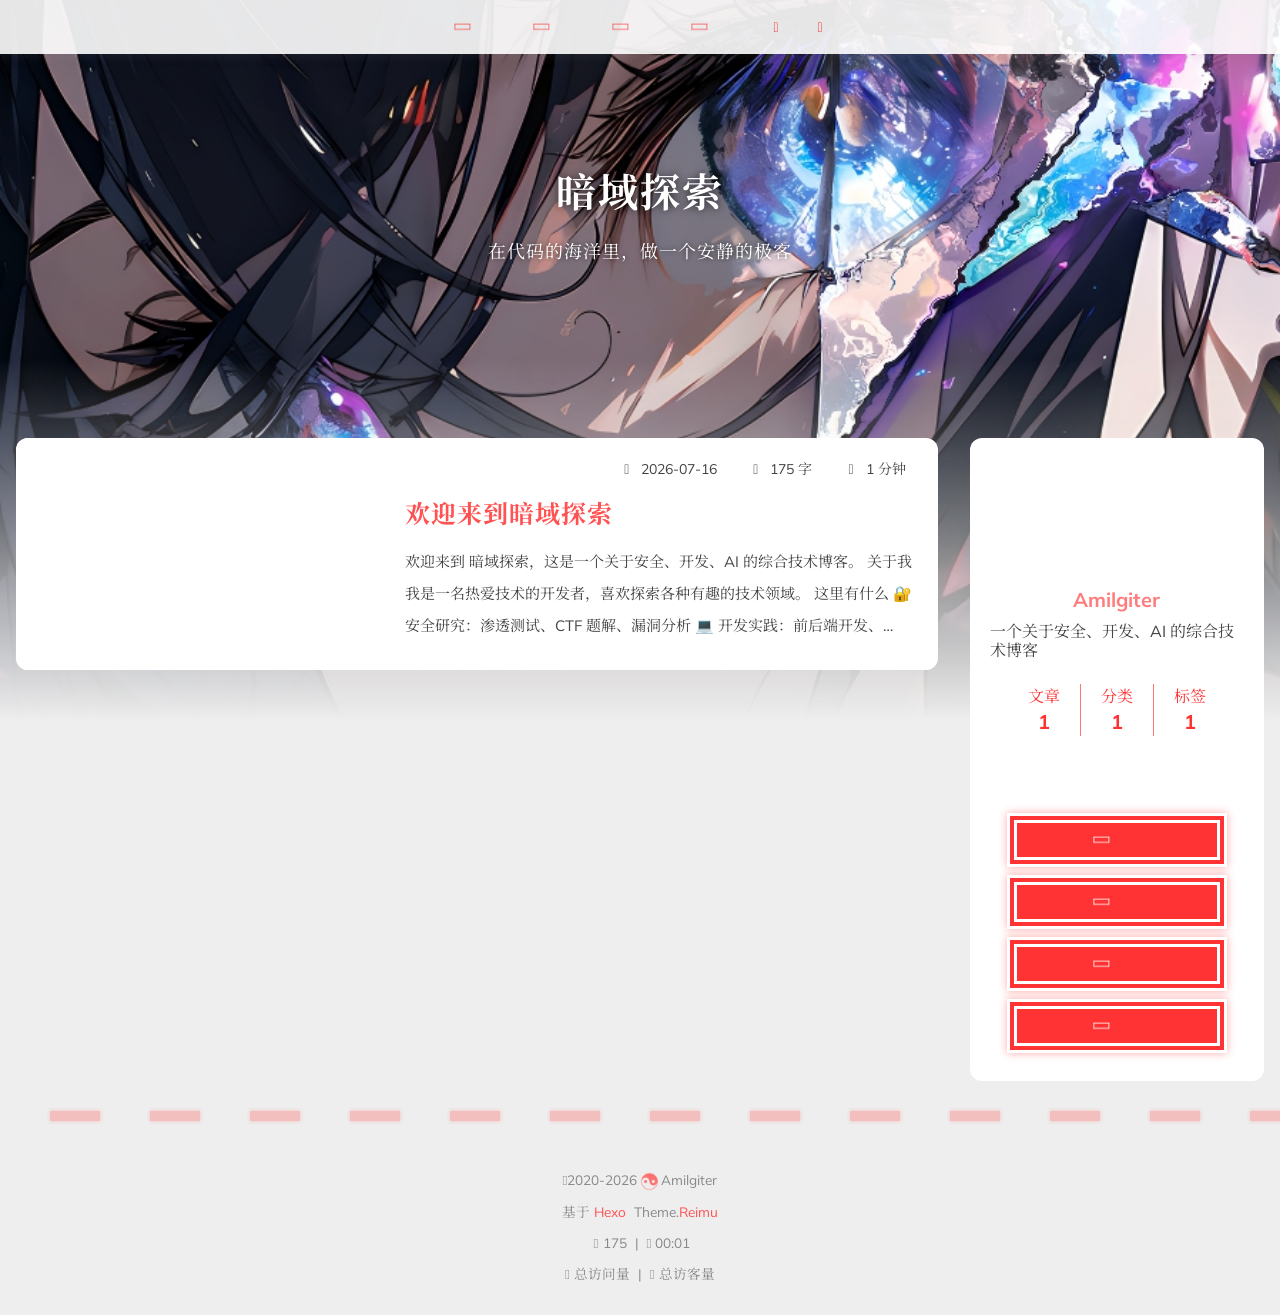
==== commit 6593de3a: "Site updated: 2026-07-16 14:03:55" ====
--- a/index.html
+++ b/index.html
@@ -126,7 +126,7 @@
 <header id="header" aria-label="Site header">
       <picture>
       </picture>
-        <img  fetchpriority="high" src="/images/banner.svg" alt="">
+        <img  fetchpriority="high" src="/images/banner.jpg" alt="">
   <div id="header-outer">
     <div id="header-title">
           <span id="logo">
@@ -210,7 +210,7 @@
   <div class="post-wrap left" data-aos="fade-up">
       <a class="post-link" href="/2026/07/16/hello-world/" aria-label="欢迎来到暗域探索" title="欢迎来到暗域探索"></a>
     <div class="post-cover left">
-          <img data-src="/images/banner.svg" data-sizes="auto" alt="欢迎来到暗域探索" class="lazyload">
+          <img data-src="/images/banner.jpg" data-sizes="auto" alt="欢迎来到暗域探索" class="lazyload">
     </div>
     <div class="post-info">
       <div class="post-meta">
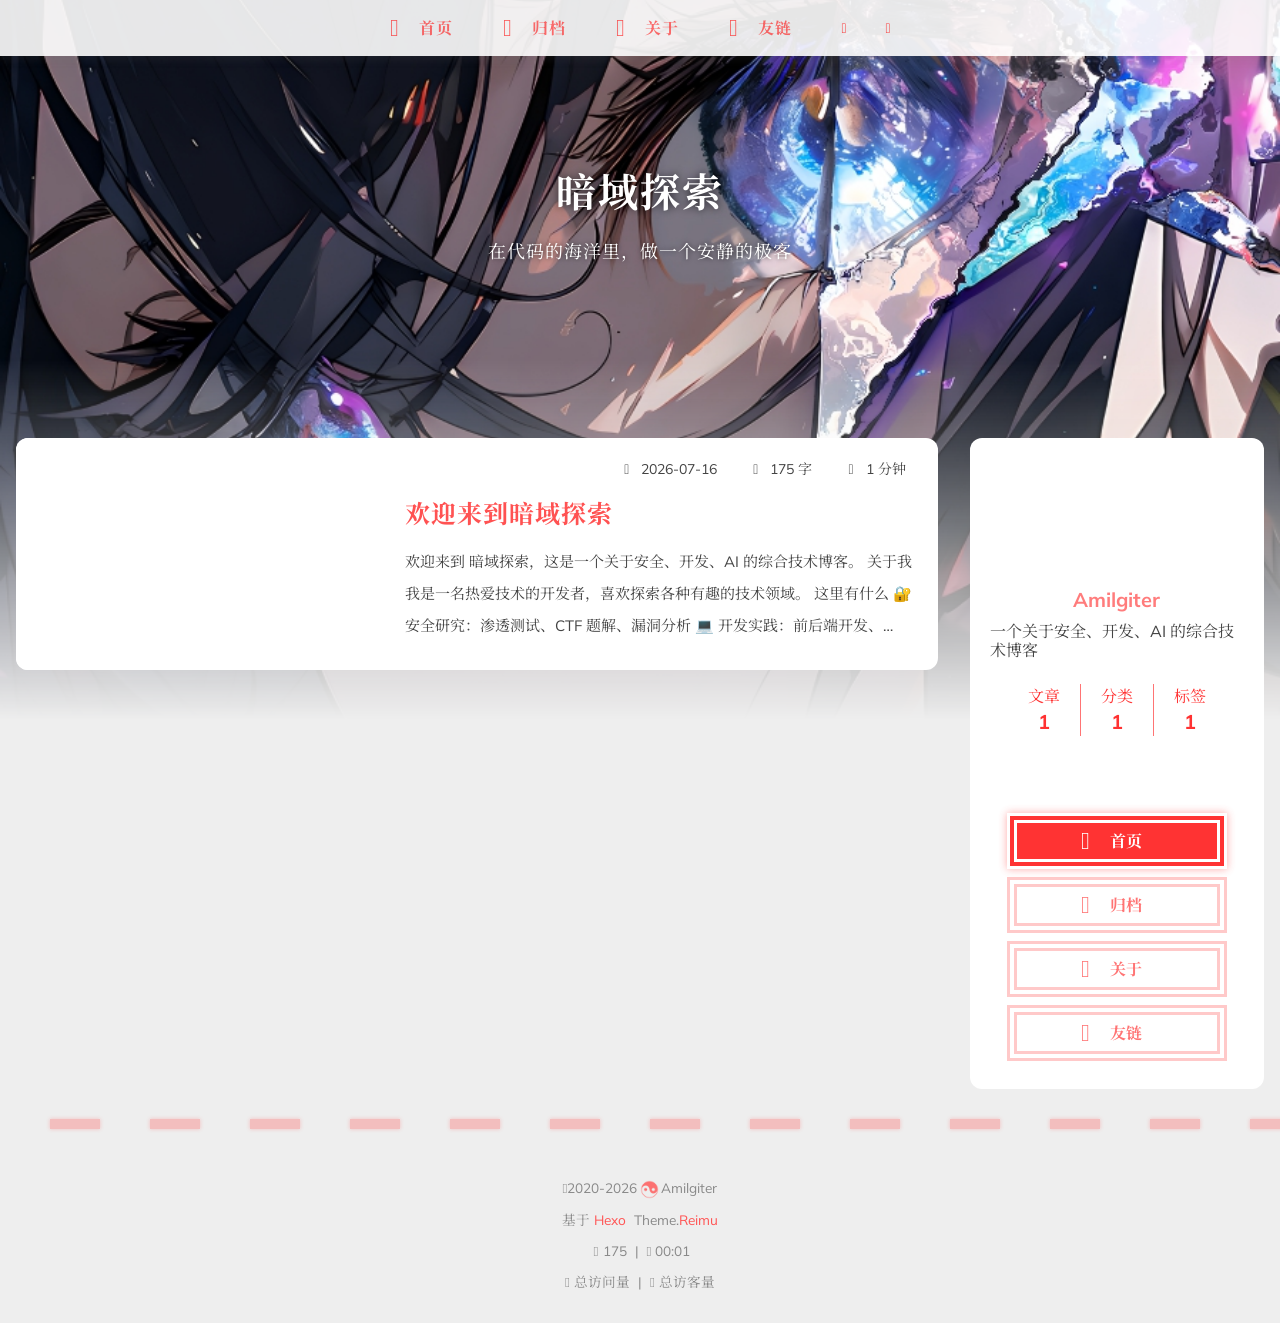
==== commit 72eb1aa9: "Site updated: 2026-07-16 14:16:15" ====
--- a/index.html
+++ b/index.html
@@ -94,28 +94,28 @@
         <div id="header-nav">
   <nav id="main-nav" aria-label="Primary navigation">
         <a class="main-nav-link-wrap" href="/">
-            <div class="main-nav-icon icon rotate">
-                &#xe62b;
+            <div class="main-nav-icon icon ">
+                  &#xf015;
             </div>
-          <span class="main-nav-link"></span>
+          <span class="main-nav-link">首页</span>
         </a>
-        <a class="main-nav-link-wrap" href="/">
-            <div class="main-nav-icon icon rotate">
-                &#xe62b;
+        <a class="main-nav-link-wrap" href="/archives">
+            <div class="main-nav-icon icon ">
+                  &#xf187;
             </div>
-          <span class="main-nav-link"></span>
+          <span class="main-nav-link">归档</span>
         </a>
-        <a class="main-nav-link-wrap" href="/">
-            <div class="main-nav-icon icon rotate">
-                &#xe62b;
+        <a class="main-nav-link-wrap" href="/about">
+            <div class="main-nav-icon icon ">
+                  &#xf007;
             </div>
-          <span class="main-nav-link"></span>
+          <span class="main-nav-link">关于</span>
         </a>
-        <a class="main-nav-link-wrap" href="/">
-            <div class="main-nav-icon icon rotate">
-                &#xe62b;
+        <a class="main-nav-link-wrap" href="/friend">
+            <div class="main-nav-icon icon ">
+                  &#xf0c1;
             </div>
-          <span class="main-nav-link"></span>
+          <span class="main-nav-link">友链</span>
         </a>
     <a id="main-nav-toggle" class="nav-icon" aria-label="Toggle navigation" role="button"></a>
   </nav>
@@ -170,32 +170,32 @@
 </div>
 <div class="sidebar-menu">
       <div class="sidebar-menu-link-wrap">
-        <a class="sidebar-menu-link-dummy" href="/" aria-label=""></a>
-          <div class="sidebar-menu-icon icon rotate">
-              &#xe62b;
-          </div>
-        <div class="sidebar-menu-link"></div>
-      </div>
-      <div class="sidebar-menu-link-wrap">
-        <a class="sidebar-menu-link-dummy" href="/" aria-label=""></a>
-          <div class="sidebar-menu-icon icon rotate">
-              &#xe62b;
-          </div>
-        <div class="sidebar-menu-link"></div>
-      </div>
-      <div class="sidebar-menu-link-wrap">
-        <a class="sidebar-menu-link-dummy" href="/" aria-label=""></a>
-          <div class="sidebar-menu-icon icon rotate">
-              &#xe62b;
-          </div>
-        <div class="sidebar-menu-link"></div>
-      </div>
-      <div class="sidebar-menu-link-wrap">
-        <a class="sidebar-menu-link-dummy" href="/" aria-label=""></a>
-          <div class="sidebar-menu-icon icon rotate">
-              &#xe62b;
-          </div>
-        <div class="sidebar-menu-link"></div>
+        <a class="sidebar-menu-link-dummy" href="/" aria-label="首页"></a>
+          <div class="sidebar-menu-icon icon ">
+                &#xf015;
+          </div>
+        <div class="sidebar-menu-link">首页</div>
+      </div>
+      <div class="sidebar-menu-link-wrap">
+        <a class="sidebar-menu-link-dummy" href="/archives" aria-label="归档"></a>
+          <div class="sidebar-menu-icon icon ">
+                &#xf187;
+          </div>
+        <div class="sidebar-menu-link">归档</div>
+      </div>
+      <div class="sidebar-menu-link-wrap">
+        <a class="sidebar-menu-link-dummy" href="/about" aria-label="关于"></a>
+          <div class="sidebar-menu-icon icon ">
+                &#xf007;
+          </div>
+        <div class="sidebar-menu-link">关于</div>
+      </div>
+      <div class="sidebar-menu-link-wrap">
+        <a class="sidebar-menu-link-dummy" href="/friend" aria-label="友链"></a>
+          <div class="sidebar-menu-icon icon ">
+                &#xf0c1;
+          </div>
+        <div class="sidebar-menu-link">友链</div>
       </div>
 </div>
 
@@ -304,32 +304,32 @@
 </div>
 <div class="sidebar-menu">
       <div class="sidebar-menu-link-wrap">
-        <a class="sidebar-menu-link-dummy" href="/" aria-label=""></a>
-          <div class="sidebar-menu-icon icon rotate">
-              &#xe62b;
-          </div>
-        <div class="sidebar-menu-link"></div>
-      </div>
-      <div class="sidebar-menu-link-wrap">
-        <a class="sidebar-menu-link-dummy" href="/" aria-label=""></a>
-          <div class="sidebar-menu-icon icon rotate">
-              &#xe62b;
-          </div>
-        <div class="sidebar-menu-link"></div>
-      </div>
-      <div class="sidebar-menu-link-wrap">
-        <a class="sidebar-menu-link-dummy" href="/" aria-label=""></a>
-          <div class="sidebar-menu-icon icon rotate">
-              &#xe62b;
-          </div>
-        <div class="sidebar-menu-link"></div>
-      </div>
-      <div class="sidebar-menu-link-wrap">
-        <a class="sidebar-menu-link-dummy" href="/" aria-label=""></a>
-          <div class="sidebar-menu-icon icon rotate">
-              &#xe62b;
-          </div>
-        <div class="sidebar-menu-link"></div>
+        <a class="sidebar-menu-link-dummy" href="/" aria-label="首页"></a>
+          <div class="sidebar-menu-icon icon ">
+                &#xf015;
+          </div>
+        <div class="sidebar-menu-link">首页</div>
+      </div>
+      <div class="sidebar-menu-link-wrap">
+        <a class="sidebar-menu-link-dummy" href="/archives" aria-label="归档"></a>
+          <div class="sidebar-menu-icon icon ">
+                &#xf187;
+          </div>
+        <div class="sidebar-menu-link">归档</div>
+      </div>
+      <div class="sidebar-menu-link-wrap">
+        <a class="sidebar-menu-link-dummy" href="/about" aria-label="关于"></a>
+          <div class="sidebar-menu-icon icon ">
+                &#xf007;
+          </div>
+        <div class="sidebar-menu-link">关于</div>
+      </div>
+      <div class="sidebar-menu-link-wrap">
+        <a class="sidebar-menu-link-dummy" href="/friend" aria-label="友链"></a>
+          <div class="sidebar-menu-icon icon ">
+                &#xf0c1;
+          </div>
+        <div class="sidebar-menu-link">友链</div>
       </div>
 </div>
 
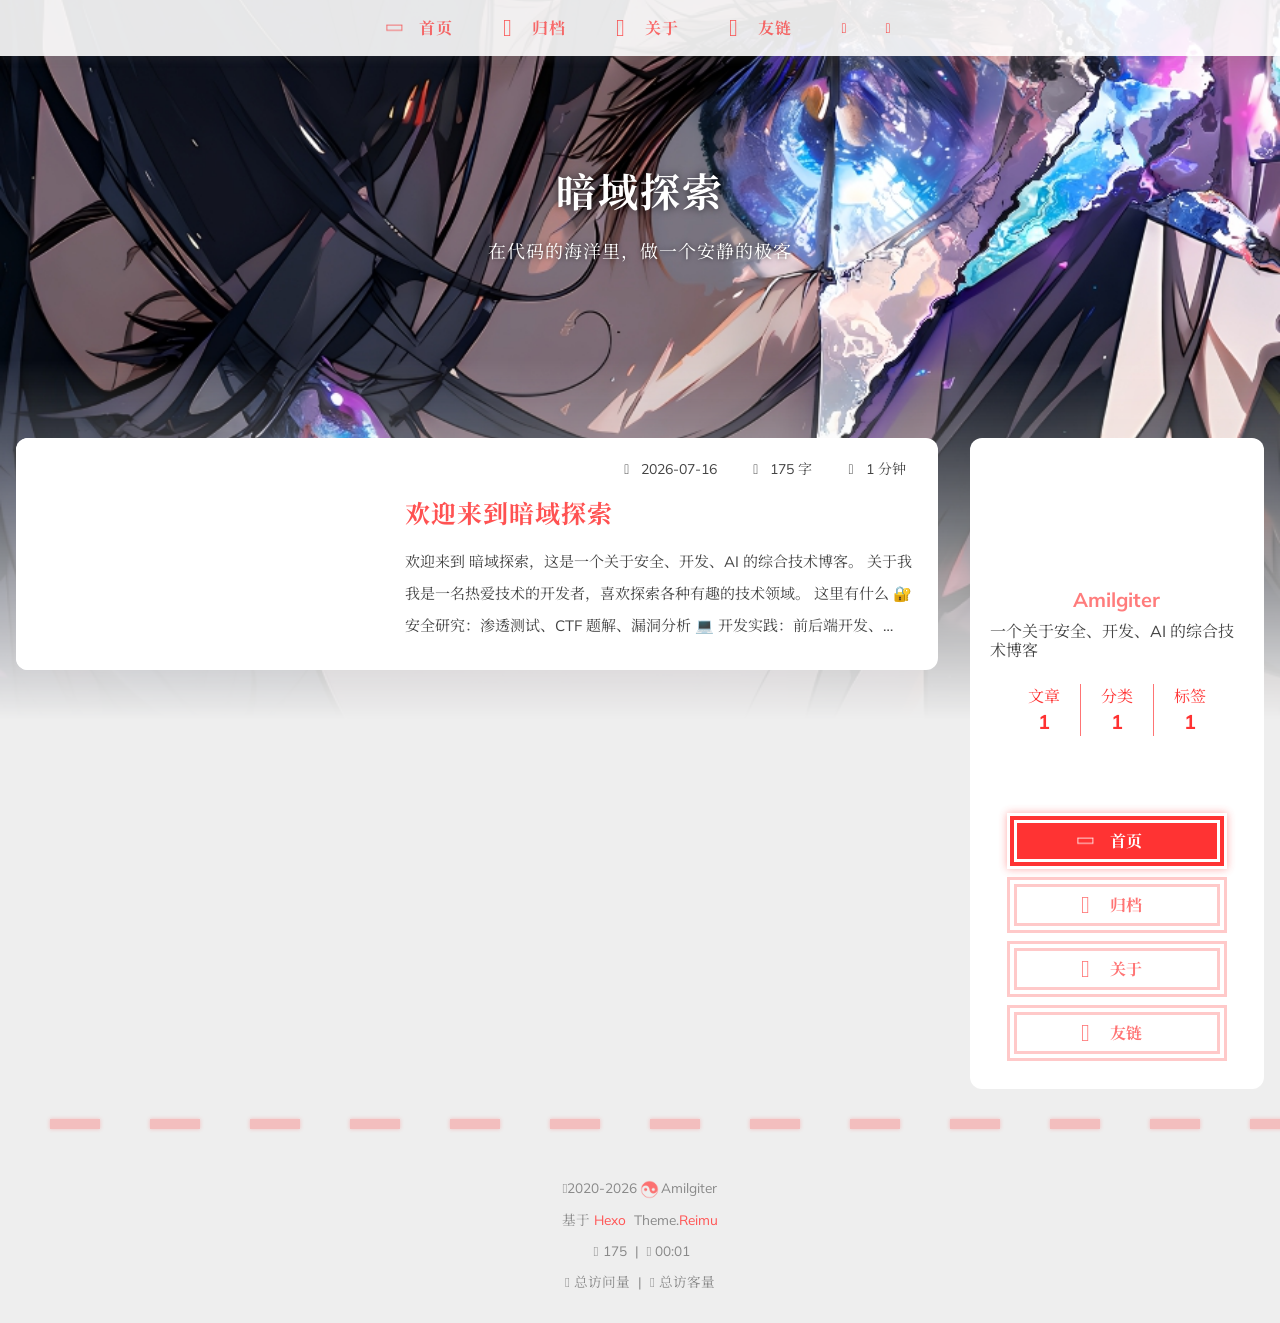
==== commit 3ae43957: "Site updated: 2026-07-16 14:19:25" ====
--- a/index.html
+++ b/index.html
@@ -94,26 +94,26 @@
         <div id="header-nav">
   <nav id="main-nav" aria-label="Primary navigation">
         <a class="main-nav-link-wrap" href="/">
-            <div class="main-nav-icon icon ">
-                  &#xf015;
+            <div class="main-nav-icon icon rotate">
+                  &#xe62b;
             </div>
           <span class="main-nav-link">首页</span>
         </a>
         <a class="main-nav-link-wrap" href="/archives">
             <div class="main-nav-icon icon ">
-                  &#xf187;
+                  &#xe605;
             </div>
           <span class="main-nav-link">归档</span>
         </a>
         <a class="main-nav-link-wrap" href="/about">
             <div class="main-nav-icon icon ">
-                  &#xf007;
+                  &#xe628;
             </div>
           <span class="main-nav-link">关于</span>
         </a>
         <a class="main-nav-link-wrap" href="/friend">
             <div class="main-nav-icon icon ">
-                  &#xf0c1;
+                  &#xe639;
             </div>
           <span class="main-nav-link">友链</span>
         </a>
@@ -171,29 +171,29 @@
 <div class="sidebar-menu">
       <div class="sidebar-menu-link-wrap">
         <a class="sidebar-menu-link-dummy" href="/" aria-label="首页"></a>
-          <div class="sidebar-menu-icon icon ">
-                &#xf015;
+          <div class="sidebar-menu-icon icon rotate">
+                &#xe62b;
           </div>
         <div class="sidebar-menu-link">首页</div>
       </div>
       <div class="sidebar-menu-link-wrap">
         <a class="sidebar-menu-link-dummy" href="/archives" aria-label="归档"></a>
           <div class="sidebar-menu-icon icon ">
-                &#xf187;
+                &#xe605;
           </div>
         <div class="sidebar-menu-link">归档</div>
       </div>
       <div class="sidebar-menu-link-wrap">
         <a class="sidebar-menu-link-dummy" href="/about" aria-label="关于"></a>
           <div class="sidebar-menu-icon icon ">
-                &#xf007;
+                &#xe628;
           </div>
         <div class="sidebar-menu-link">关于</div>
       </div>
       <div class="sidebar-menu-link-wrap">
         <a class="sidebar-menu-link-dummy" href="/friend" aria-label="友链"></a>
           <div class="sidebar-menu-icon icon ">
-                &#xf0c1;
+                &#xe639;
           </div>
         <div class="sidebar-menu-link">友链</div>
       </div>
@@ -305,29 +305,29 @@
 <div class="sidebar-menu">
       <div class="sidebar-menu-link-wrap">
         <a class="sidebar-menu-link-dummy" href="/" aria-label="首页"></a>
-          <div class="sidebar-menu-icon icon ">
-                &#xf015;
+          <div class="sidebar-menu-icon icon rotate">
+                &#xe62b;
           </div>
         <div class="sidebar-menu-link">首页</div>
       </div>
       <div class="sidebar-menu-link-wrap">
         <a class="sidebar-menu-link-dummy" href="/archives" aria-label="归档"></a>
           <div class="sidebar-menu-icon icon ">
-                &#xf187;
+                &#xe605;
           </div>
         <div class="sidebar-menu-link">归档</div>
       </div>
       <div class="sidebar-menu-link-wrap">
         <a class="sidebar-menu-link-dummy" href="/about" aria-label="关于"></a>
           <div class="sidebar-menu-icon icon ">
-                &#xf007;
+                &#xe628;
           </div>
         <div class="sidebar-menu-link">关于</div>
       </div>
       <div class="sidebar-menu-link-wrap">
         <a class="sidebar-menu-link-dummy" href="/friend" aria-label="友链"></a>
           <div class="sidebar-menu-icon icon ">
-                &#xf0c1;
+                &#xe639;
           </div>
         <div class="sidebar-menu-link">友链</div>
       </div>
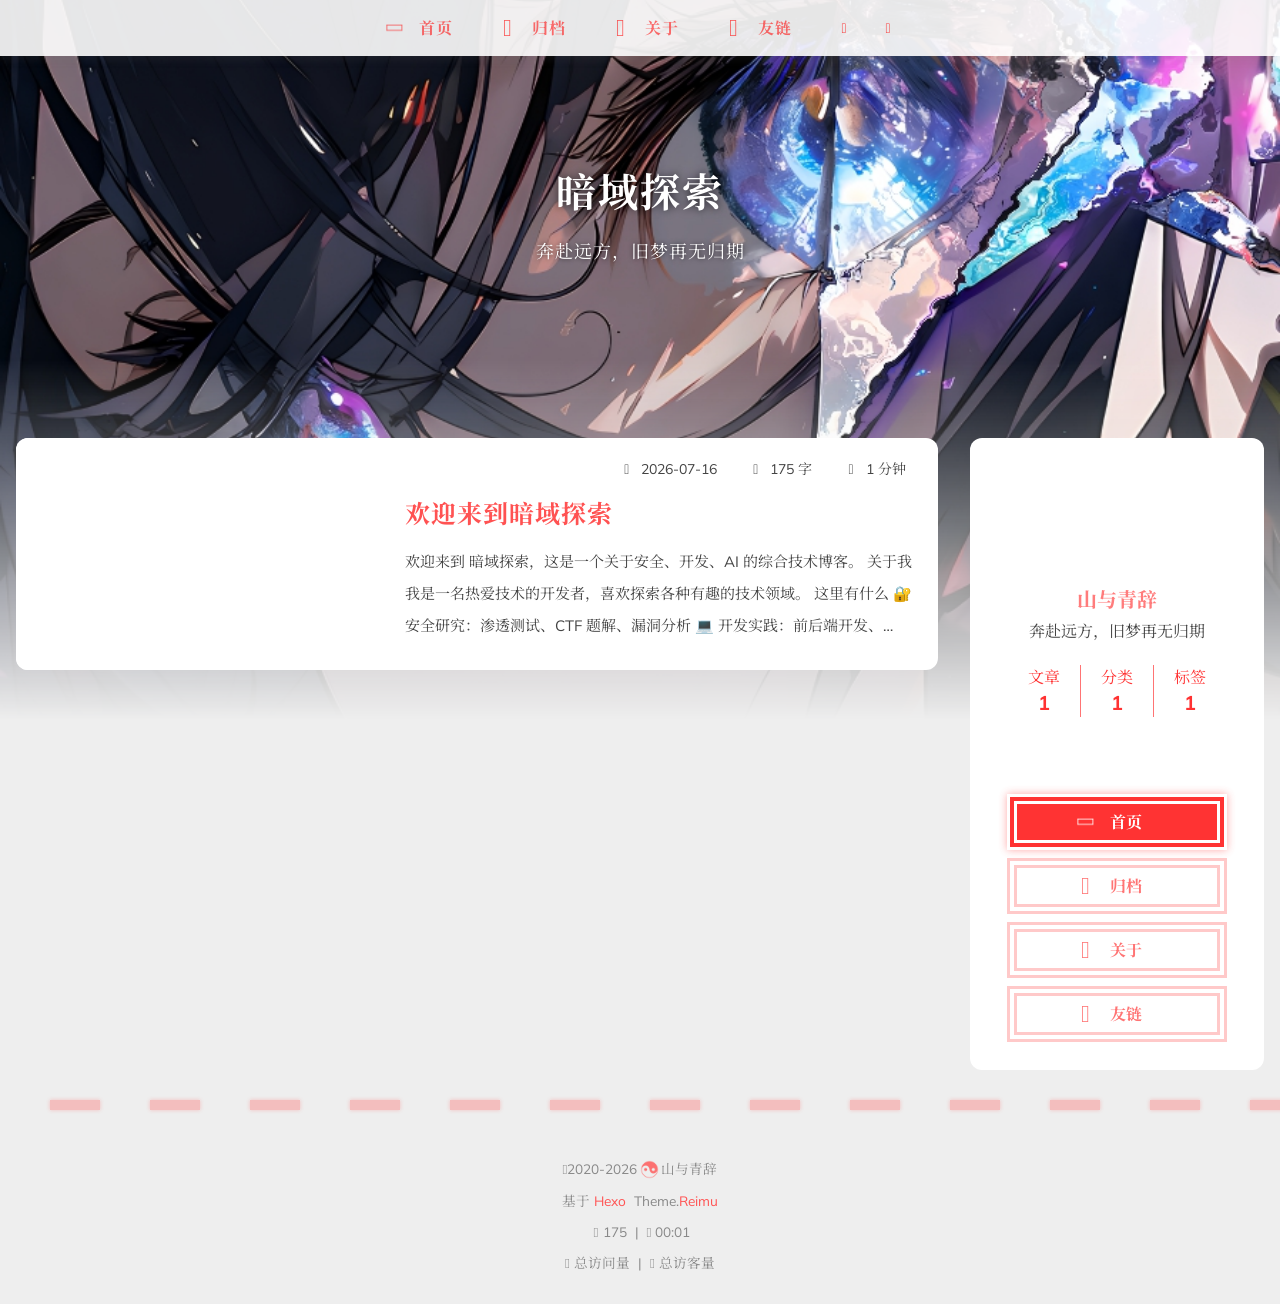
==== commit a1e010e9: "Site updated: 2026-07-16 15:44:51" ====
--- a/index.html
+++ b/index.html
@@ -17,15 +17,15 @@
     
 <link rel="stylesheet" href="/css/loader.css">
 
-    <meta name="description" content="一个关于安全、开发、AI 的综合技术博客">
+    <meta name="description" content="奔赴远方，旧梦再无归期">
 <meta property="og:type" content="website">
 <meta property="og:title" content="暗域探索">
 <meta property="og:url" content="https://amilgiter.github.io/index.html">
 <meta property="og:site_name" content="暗域探索">
-<meta property="og:description" content="一个关于安全、开发、AI 的综合技术博客">
+<meta property="og:description" content="奔赴远方，旧梦再无归期">
 <meta property="og:locale" content="zh_CN">
 <meta property="og:image" content="https://amilgiter.github.io/images/banner.webp">
-<meta property="article:author" content="Amilgiter">
+<meta property="article:author" content="山与青辞">
 <meta name="twitter:card" content="summary">
 <meta name="twitter:image" content="https://amilgiter.github.io/images/banner.webp">
     <link rel="alternate" href="/atom.xml" title="暗域探索" type="application/atom+xml">
@@ -133,7 +133,7 @@
             <h1 data-aos="slide-up">暗域探索</h1>
           </span>
         <h2 id="subtitle-wrap" data-aos="slide-down">
-              <span id="subtitle">在代码的海洋里，做一个安静的极客</span>
+              <span id="subtitle">奔赴远方，旧梦再无归期</span>
         </h2>
     </div>
   </div>
@@ -145,9 +145,9 @@
   <div class="sidebar-wrapper">
     <div class="sidebar-wrap" data-aos="fade-up">
         <div class="sidebar-author">
-  <img data-src="/avatar/avatar.webp" data-sizes="auto" alt="Amilgiter" class="lazyload">
-  <div class="sidebar-author-name">Amilgiter</div>
-  <div class="sidebar-description">一个关于安全、开发、AI 的综合技术博客</div>
+  <img data-src="/avatar/avatar.jpg" data-sizes="auto" alt="山与青辞" class="lazyload">
+  <div class="sidebar-author-name">山与青辞</div>
+  <div class="sidebar-description">奔赴远方，旧梦再无归期</div>
 </div>
 <div class="sidebar-state">
   <div class="sidebar-state-article">
@@ -247,7 +247,7 @@
       <span class="icon-copyright"></span>
         2020-2026
         <span class="footer-info-sep rotate"></span>
-      Amilgiter
+      山与青辞
     </div>
       <div>
         基于&nbsp;<a href="https://hexo.io/" rel="noopener nofollow noreferrer" target="_blank">Hexo</a>&nbsp;
@@ -279,9 +279,9 @@
       <nav id="mobile-nav" aria-label="Mobile navigation">
   <div class="sidebar-wrap">
       <div class="sidebar-author">
-  <img data-src="/avatar/avatar.webp" data-sizes="auto" alt="Amilgiter" class="lazyload">
-  <div class="sidebar-author-name">Amilgiter</div>
-  <div class="sidebar-description">一个关于安全、开发、AI 的综合技术博客</div>
+  <img data-src="/avatar/avatar.jpg" data-sizes="auto" alt="山与青辞" class="lazyload">
+  <div class="sidebar-author-name">山与青辞</div>
+  <div class="sidebar-description">奔赴远方，旧梦再无归期</div>
 </div>
 <div class="sidebar-state">
   <div class="sidebar-state-article">
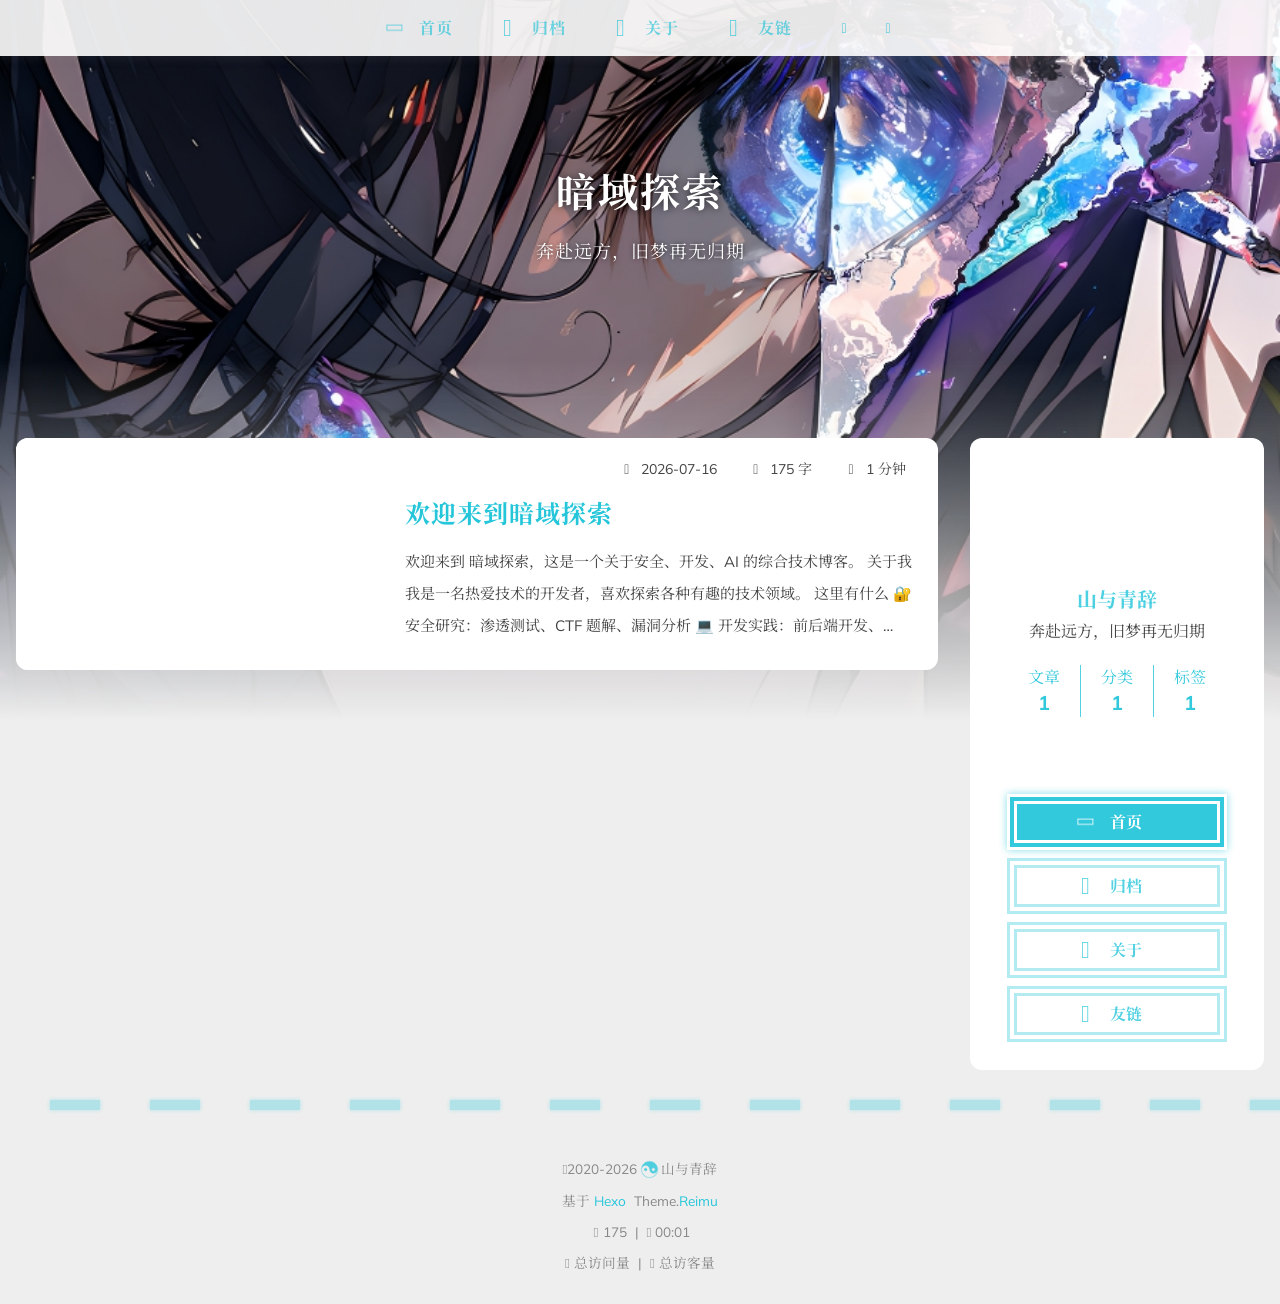
==== commit c56470b6: "Site updated: 2026-07-16 17:40:34" ====
--- a/index.html
+++ b/index.html
@@ -29,7 +29,7 @@
 <meta name="twitter:card" content="summary">
 <meta name="twitter:image" content="https://amilgiter.github.io/images/banner.webp">
     <link rel="alternate" href="/atom.xml" title="暗域探索" type="application/atom+xml">
-    <link rel="shortcut icon" href="/images/favicon.ico">
+    <link rel="shortcut icon" href="/images/favicon.png">
   
 <link rel="stylesheet" href="/css/style.css">
 
--- a/css/style.css
+++ b/css/style.css
@@ -1,12 +1,12 @@
 :root {
-  --red-0: #ff0000;
-  --red-1: #ff5252;
-  --red-2: #ff7c7c;
-  --red-3: #ffafaf;
-  --red-4: #ffd0d0;
-  --red-5: #ffecec;
-  --red-5-5: #fff3f3;
-  --red-6: #fff7f7;
+  --red-0: #00bcd4;
+  --red-1: #26c6da;
+  --red-2: #4dd0e1;
+  --red-3: #80deea;
+  --red-4: #b2ebf2;
+  --red-5: #e0f7fa;
+  --red-5-5: #f0fbfe;
+  --red-6: #ffffff;
   --grey-9: #888;
   --grey-7: var(--color-default);
   --color-archive-year: #000;
@@ -24,19 +24,19 @@
   --color-meta-shadow: var(--red-6);
   --color-hover-shadow: rgba(120,120,120,0.15);
   --color-h2-after: var(--red-1);
-  --color-red-6-shadow: rgba(255, 78, 78, 0.6);
-  --color-red-3-shadow: rgba(255, 78, 78, 0.3);
+  --color-red-6-shadow: rgba(0, 188, 212, 0.6);
+  --color-red-3-shadow: rgba(0, 188, 212, 0.3);
   --highlight-nav: #f5f5f5;
   --highlight-scrollbar: #d6d6d6;
   --highlight-background: #fdfdfd;
   --highlight-selection: #e9e9e988;
   --highlight-foreground: #24292e;
   --highlight-comment: #7d7d7d;
-  --highlight-red: #d73a49;
+  --highlight-red: #00bcd4;
   --highlight-orange: #e36209;
   --highlight-yellow: #cb911d;
   --highlight-green: #22863a;
-  --highlight-aqua: #005cc5;
+  --highlight-aqua: #00bcd4;
   --highlight-blue: #032f62;
   --highlight-purple: #6f42c1;
   --highlight-deletion: #b31d28;
@@ -57,10 +57,10 @@
 }
 [data-theme='dark']:root {
   --red-0: var(--red-1);
-  --red-4: rgba(255, 208, 208, 0.5);
-  --red-5: rgba(255,228,228,0.15);
-  --red-5-5: rgba(255,236,236,0.05);
-  --red-6: rgba(255, 243, 243, 0.2);
+  --red-4: rgba(0, 188, 212, 0.5);
+  --red-5: rgba(0, 188, 212, 0.15);
+  --red-5-5: rgba(0, 188, 212, 0.05);
+  --red-6: rgba(0, 188, 212, 0.2);
   --color-archive-year: #999;
   --color-default: #999;
   --color-border: var(--red-5);
@@ -79,11 +79,11 @@
   --highlight-selection: #51515155;
   --highlight-foreground: #c9d1d9;
   --highlight-comment: #8b949e;
-  --highlight-red: #ff7b72;
+  --highlight-red: #4dd0e1;
   --highlight-orange: #ffa657;
   --highlight-yellow: #ffcc66;
   --highlight-green: #7ee787;
-  --highlight-aqua: #a5d6ff;
+  --highlight-aqua: #4dd0e1;
   --highlight-blue: #79c0ff;
   --highlight-purple: #d2a8ff;
   --highlight-deletion: #ffa198;
